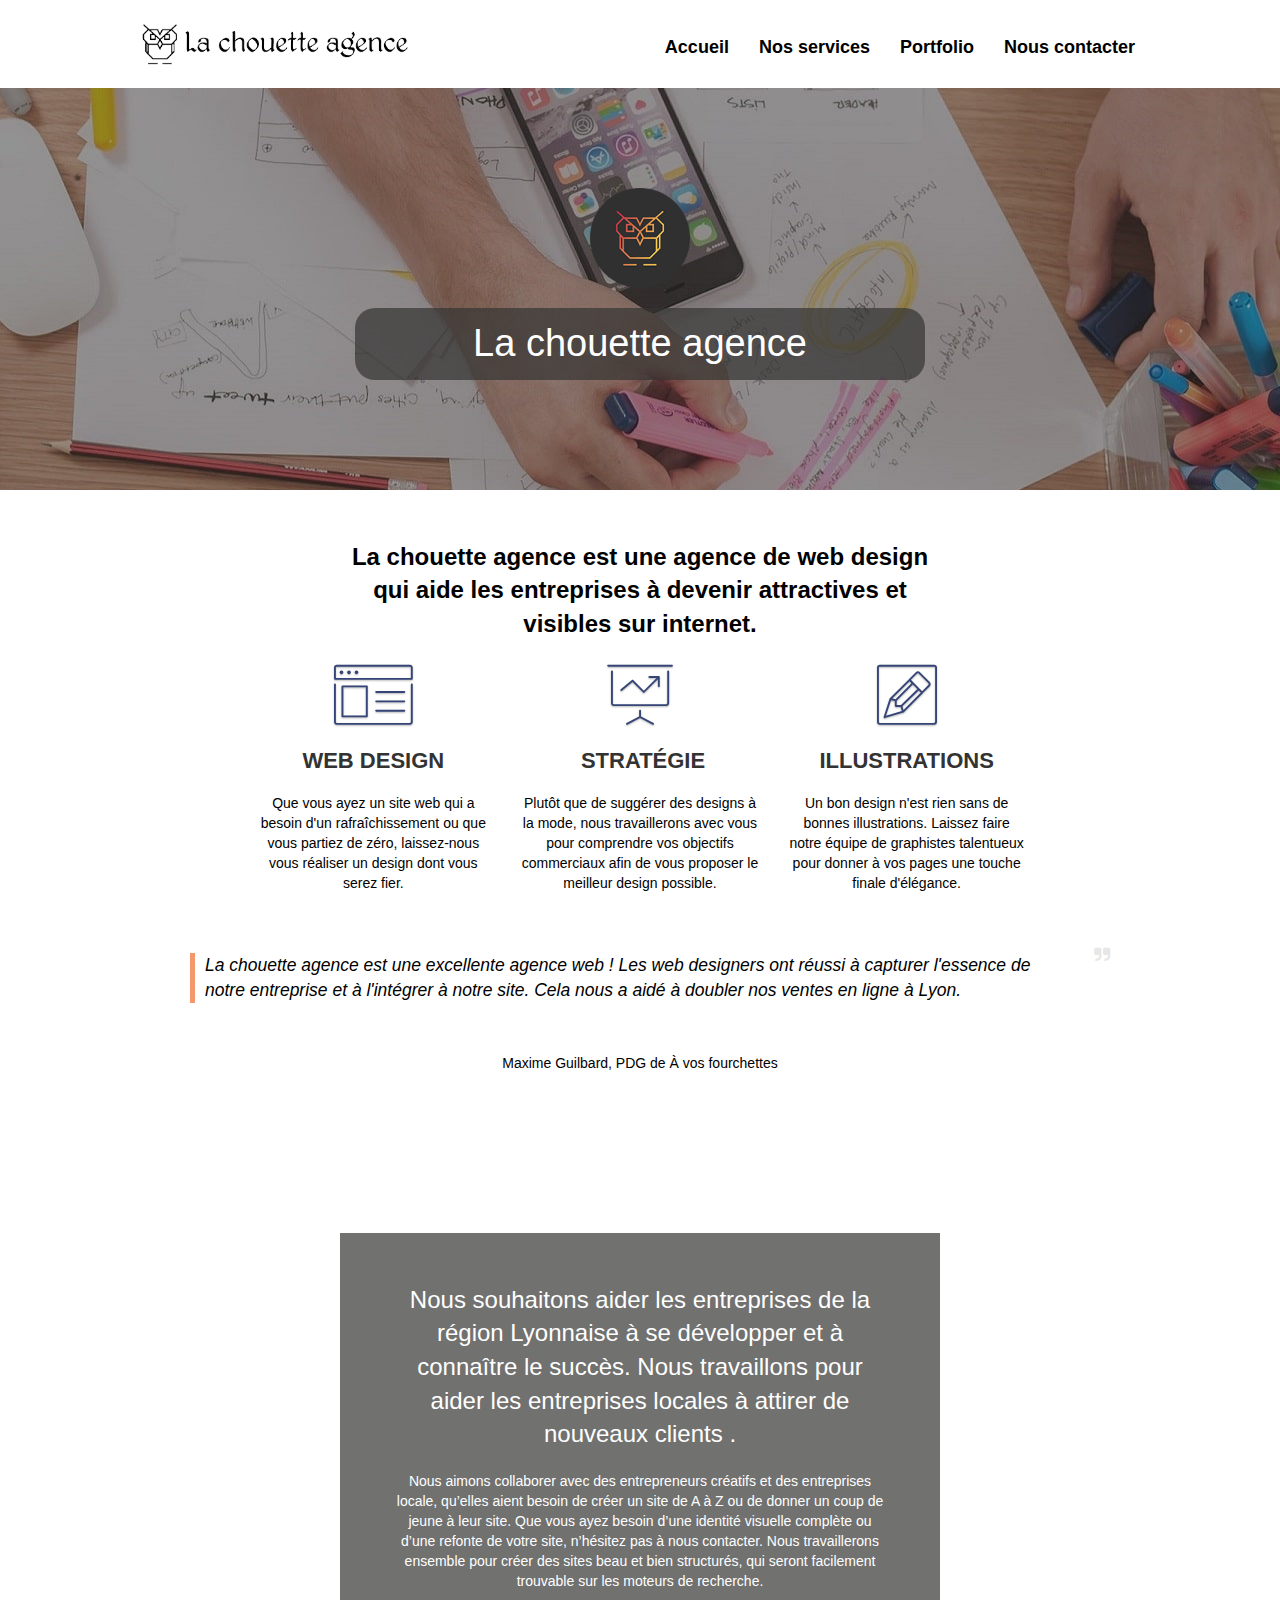
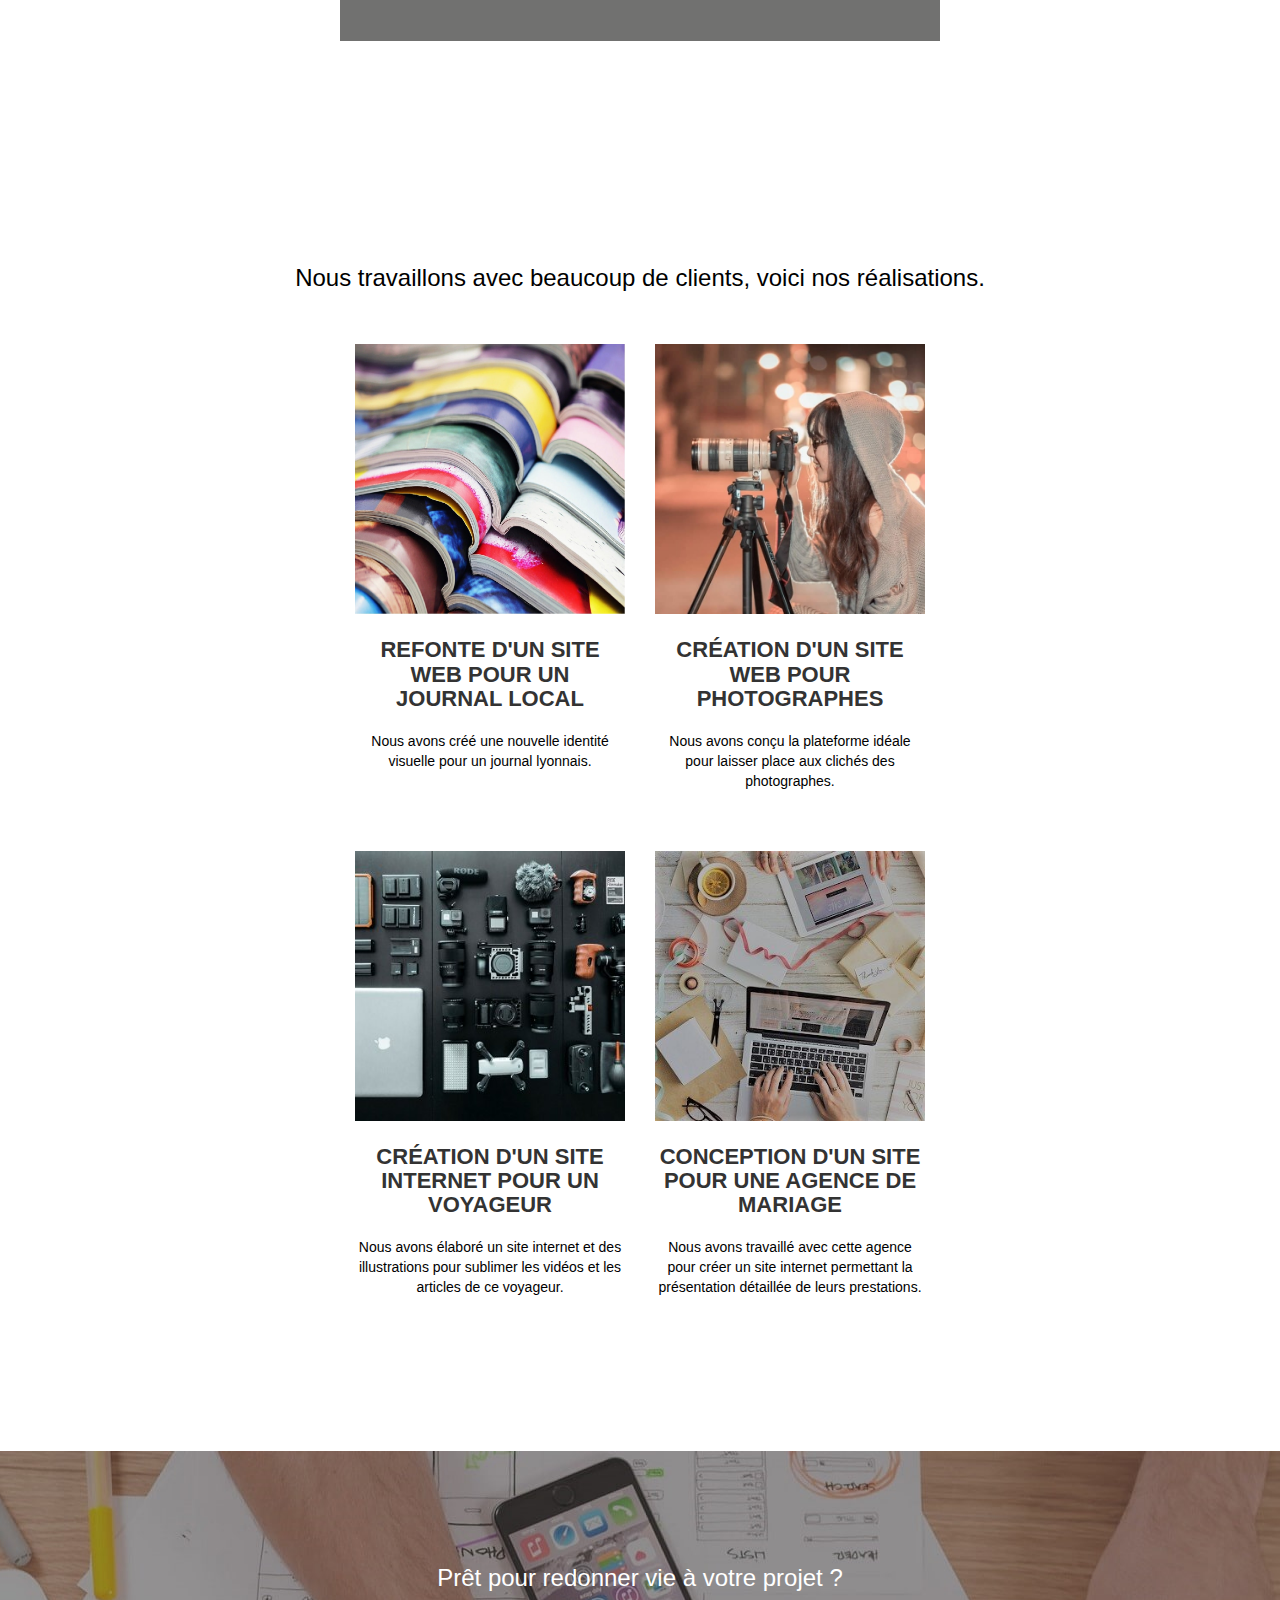
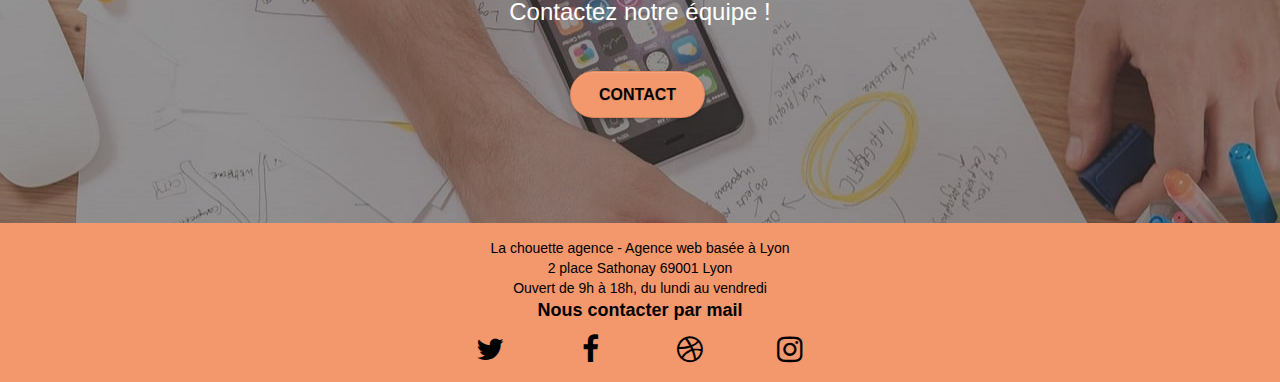
==== optimized_website/index.html @ 17cbe201 "Delete vw font-size, back to px, reduce baners size" ====
<!doctype html>
<html lang="fr-FR">
<head>
    <meta charset="utf-8">
    <meta name="keywords" content="site web, site internet, agence design paris, web design, webdesigner, site design, design site web, creative web">
    <meta name="description" content="">
    <meta name="viewport" content="width=device-width, initial-scale=1.0, viewport-fit=cover">
    <link rel="shortcut icon" type="image/png" href="favicon.jpg">
    <title>La Chouette Agence - Accueil</title>
	<link rel="stylesheet" type="text/css" href="./css/bootstrap.css">
	<link rel="stylesheet" type="text/css" href="style.css">
	<link rel="stylesheet" type="text/css" href="./css/font-awesome.css">
	<link rel="stylesheet" type="text/css" href="./css/et-line.css">
	<!-- Google Tag Manager -->
	<script>(function (w, d, s, l, i) {
		w[l] = w[l] || []; w[l].push({
		  'gtm.start':
			new Date().getTime(), event: 'gtm.js'
		}); var f = d.getElementsByTagName(s)[0],
		  j = d.createElement(s), dl = l != 'dataLayer' ? '&l=' + l : ''; j.async = true; j.src =
			'https://www.googletagmanager.com/gtm.js?id=' + i + dl; f.parentNode.insertBefore(j, f);
	  })(window, document, 'script', 'dataLayer', 'GTM-5MP5F6K');</script>
	<!-- End Google Tag Manager -->
	<script src="./js/jquery-2.1.0.js"></script>
	<script src="./js/bootstrap.js"></script>
	<script src="./js/blocs.js"></script>
	<script src="./js/jquery.touchSwipe.js" defer></script>
	<script src="./js/gmaps.js"></script>

<!-- Analytics -->
 
<!-- Analytics END -->
    
</head>
<body>
	<!-- Google Tag Manager (noscript) -->
	<noscript><iframe src="https://www.googletagmanager.com/ns.html?id=GTM-5MP5F6K" height="0" width="0"
		style="display:none;visibility:hidden"></iframe></noscript>
	<!-- End Google Tag Manager (noscript) -->
<!-- Principal conteneur -->
<main class="page-container">
    
<!-- bloc-0 -->
<header class="bloc bgc-white l-bloc " id="bloc-0">
	<div class="container bloc-sm">

		<nav class="navbar row">
			<div class="navbar-header">
				<a class="navbar-brand" href="index.html"><img src="./img/la-chouette-agence.png" alt="Logo de la chouette agence" height="50" /></a>
				<button id="nav-toggle" type="button" class="ui-navbar-toggle navbar-toggle" data-toggle="collapse" data-target=".navbar-1">
					<span class="sr-only">Toggle navigation</span><span class="icon-bar"></span><span class="icon-bar"></span><span class="icon-bar"></span>
				</button>
			</div>
			<div class="collapse navbar-collapse navbar-1 special-dropdown-nav">
				<ul class="site-navigation nav navbar-nav">
					<li class="nav-boutton">
						<a href="index.html" class="bold">Accueil</a>
					</li>
					<li class="nav-boutton">
						<a href="#bloc-2-services" class="bold">Nos services</a>
					</li>
					<li class="nav-boutton">
						<a href="#bloc-4-portfolio" class="bold">Portfolio</a>
					</li>
					<li class="nav-boutton">
						<a href="contactform.html" class="bold">Nous contacter</a>
					</li>
				</ul>
			</div>
		</nav>
	</div>
</header>
<!-- bloc-0 END -->

<!-- bloc-1-presentation -->
<section class="bloc bg-banniere d-bloc bg-t-edge bloc-bg-texture b-parallax" id="bloc-1-hero">
	<div class="container bloc-lg">
		<div class="row tight-width-whitespace">
			<div class="col-sm-12">
				<img src="./img/logo.png" class="center-block image-resize-mode" width="100" alt="Logo de La Chouette Agence : une chouette orange sur fond noir" />
				<h1 class="text-center hero-bloc-text tc-white maintitle">
					La chouette agence
				</h1>
			</div>
		</div>
	</div>
</section>
<!-- bloc-1-presentation END -->

<!-- bloc-2-services -->
<section class="bloc bgc-white l-bloc" id="bloc-2-services">
	<div class="container bloc-md">
		<h2 class="bloc-desc text-center">La chouette agence est une agence de web design qui aide les entreprises à devenir attractives et visibles sur internet.
		</h2>
		<div class="row voffset-lg med-width-whitespace">
			<div class="col-sm-4">
				<div class="text-center">
					<span class="et-icon-browser sm-shadow icon-dark-slate-blue icons icon-lg"></span>
				</div>
				<h3 class="mg-md text-center">
					Web design
				</h3>
				<p class="text-center ">
					Que vous ayez un site web qui a besoin d'un rafraîchissement ou que vous partiez de zéro, laissez-nous vous réaliser un design dont vous serez fier.
				</p>
			</div>
			<div class="col-sm-4">
				<div class="text-center">
					<span class="et-icon-presentation sm-shadow icon-dark-slate-blue icons icon-lg"></span>
				</div>
				<h3 class="mg-md text-center">
					&nbsp;Stratégie
				</h3>
				<p class="text-center ">
					Plutôt que de suggérer des designs à la mode, nous travaillerons avec vous pour comprendre vos objectifs commerciaux afin de vous proposer le meilleur design possible.<br>
				</p>
			</div>
			<div class="col-sm-4">
				<div class="text-center">
					<span class="et-icon-edit sm-shadow icon-dark-slate-blue icons icon-lg"></span>
				</div>
				<h3 class="mg-md text-center">
					Illustrations
				</h3>
				<p class="text-center ">
					Un bon design n'est rien sans de bonnes illustrations. Laissez faire notre équipe de graphistes talentueux pour donner à vos pages une touche finale d'élégance.
				</p>
			</div>
		</div>
		<blockquote>La chouette agence est une excellente agence web ! Les web designers ont réussi à capturer l'essence de notre entreprise et à l'intégrer à notre site. Cela nous a aidé à doubler nos ventes en ligne à Lyon.</blockquote>
		<p class="author text-center">Maxime Guilbard, PDG de À vos fourchettes</p>
	</div>
</section>
<!-- bloc-2-services END -->

<!-- bloc-3-what-i-do -->
<section class="bloc tc-white bg-t-edge bg-presentation d-bloc bloc-bg-texture b-parallax" id="bloc-3-what-i-do">
	<div class="container bloc-lg">
		<div class="row tight-width-whitespace black-background">
			<div class="col-sm-12">
				<h2 class="mg-md text-center tc-white">
					Nous souhaitons aider les entreprises de la région Lyonnaise à se développer et à connaître le succès. Nous travaillons pour aider les entreprises locales à attirer de nouveaux clients .<br>
				</h2>
				<p class="text-center white">
					Nous aimons collaborer avec des entrepreneurs créatifs et des entreprises locale, qu’elles aient besoin de créer un site de A à Z ou de donner un coup de jeune à leur site. Que vous ayez besoin d’une identité visuelle complète ou d’une refonte de votre site, n’hésitez pas à nous contacter. Nous travaillerons ensemble pour créer des sites beau et bien structurés, qui seront facilement trouvable sur les moteurs de recherche.
				</p>
			</div>
		</div>
	</div>
</section>
<!-- bloc-3-what-i-do END -->

<!-- bloc-4-portfolio -->
<section class="bloc bgc-white bg-lines-h2-bg bg-repeat l-bloc" id="bloc-4-portfolio">
	<div class="container bloc-lg">
		<h2 class="text-center">
			Nous travaillons avec beaucoup de clients, voici nos réalisations.
		</h2>
		<div class="row tight-width-whitespace portfolio-row">
			<div class="col-sm-6">
				<a href="#" data-lightbox="./img/books.jpg" data-gallery-id="gallery-1" data-caption="Refonte d'un site web pour un journal local" data-frame="snapshot-lb"><img src="./img/books.jpg" alt="paris web design logo agence web meilleure agence et refonte site web journal" class="img-responsive portfolio-thumb" /></a>
				<h3 class="mg-md text-center">
					Refonte d'un site web pour un journal local
				</h3>
				<p class="text-center">
					Nous avons créé une nouvelle identité visuelle pour un journal lyonnais.
				</p>
			</div>
			<div class="col-sm-6">
				<a href="#" data-lightbox="./img/photographer.jpg" data-gallery-id="gallery-1" data-caption="Création d'un site web pour photographes" data-frame="snapshot-lb"><img src="./img/photographer.jpg" class="img-responsive portfolio-thumb" alt="paris web design logo agence web meilleure agence, Création d'un site web pour photographes" /></a>
				<h3 class="mg-md text-center">
					Création d'un site web pour photographes
				</h3>
				<p class="text-center">
					Nous avons conçu la plateforme idéale pour laisser place aux clichés des photographes.
				</p>
			</div>
		</div>
		<div class="row tight-width-whitespace portfolio-row">
			<div class="col-sm-6">
				<a href="#" data-lightbox="./img/photos_items.jpg" data-gallery-id="gallery-1" data-caption="Création d'un site internet pour un voyageur" data-frame="snapshot-lb"><img src="./img/photos_items.jpg" class="img-responsive portfolio-thumb" alt="paris web design logo agence web meilleure agence, Création d'un site web pour voyageur"/></a>
				<h3 class="mg-md text-center">
					Création d'un site internet pour un voyageur
				</h3>
				<p class="text-center">
					Nous avons élaboré un site internet et des illustrations pour sublimer les vidéos et les articles de ce voyageur.
				</p>
			</div>
			<div class="col-sm-6">
				<a href="#" data-lightbox="./img/laptop_working.jpg" data-gallery-id="gallery-1" data-caption="Conception d'un site pour une agence de mariage" data-frame="snapshot-lb"><img src="./img/laptop_working.jpg" class="img-responsive portfolio-thumb" alt="paris web design logo agence web meilleure agence, Création d'un site web pour agence de mariage" /></a>
				<h3 class="mg-md text-center">
					Conception d'un site pour une agence de mariage
				</h3>
				<p class="text-center">
					Nous avons travaillé avec cette agence pour créer un site internet permettant la présentation détaillée de leurs prestations.
				</p>
			</div>
		</div>
	</div>
</section>
<!-- bloc-4-portfolio END -->

<!-- bloc-5-cta -->
<section class="bloc bg-banniere bg-t-edge d-bloc bloc-bg-texture" id="bloc-5-cta">
	<div class="container bloc-lg">
		<div class="row">
			<h2 class="mg-md text-center tc-white">
				Prêt pour redonner vie à votre projet ?<br>Contactez notre équipe !
			</h2>
			<div class="col-sm-12 text-center">
				<a href="contactform.html" class="btn btn-atomic-tangerine btn-clean btn-rd btn-lg cta-hero">Contact</a>
			</div>
		</div>
	</div>
</section>
<!-- bloc-5-cta END -->

<!-- ScrollToTop Button -->
<a class="bloc-button btn btn-d scrollToTop" onclick="scrollToTarget('1')"><span class="fa fa-chevron-up"></span></a>
<!-- ScrollToTop Button END-->

<!-- Footer - bloc-8 -->
<footer class="bloc bgc-atomic-tangerine d-bloc" id="bloc-8">
	<div class="container bloc-sm">
		<div class="row">
			<div class="col-sm-12">
				<p class="text-center">
					La chouette agence - Agence web basée à Lyon<br>
					2 place Sathonay 69001 Lyon<br>
					Ouvert de 9h à 18h, du lundi au vendredi<br>
					<a href="mailto:contact@lachouetteagence.com" class="bold">Nous contacter par mail</a>
				</p>
				<div class="row row-no-gutters social">
					<div class="col-sm-3">
						<div class="text-center">
							<a class="social" href="https://twitter.com/home?lang=fr" aria-label="Lien vers twitter"><span class="fa fa-twitter icon-md"></span></a>
						</div>
					</div>
					<div class="col-sm-3">
						<div class="text-center">
							<a class="social" href="https://wwww.facebook.com" aria-label="Lien vers facebook"><span class="fa fa-facebook icon-md"></span></a>
						</div>
					</div>
					<div class="col-sm-3">
						<div class="text-center">
							<a class="social" href="https://dribbble.com/" aria-label="Lien vers dribbble"><span class="fa fa-dribbble icon-md"></span></a>
						</div>
					</div>
					<div class="col-sm-3">
						<div class="text-center">
							<a class="social" href="https://www.instagram.com/?hl=fr" aria-label="Lien vers instagram"><span class="fa fa-instagram icon-md"></span></a>
						</div>
					</div>
				</div>
			</div>
		</div>
	</div>
</footer>
<!-- Footer - bloc-8 END -->

</main>
<!-- Principal conteneur END -->
    

</body>
</html>
---- optimized_website/style.css ----
body {
    margin: 0;
    padding: 0;
    background: #FFF;
    overflow-x: hidden;
    -webkit-font-smoothing: antialiased;
    -moz-osx-font-smoothing: grayscale;
    color: #000000FF;
}

.bold {
    font-weight: bold;
}

.maintitle {
    border-radius: 2rem;
    background-color: rgba(53, 52, 51, 0.7);
    padding: 1.5rem;
}

.center {
    display: flex;
    justify-content: center;
}

blockquote::after {
    content: "\f10e";
    font-family: "FontAwesome";
    font-style: initial;
    color: rgba(0, 0, 0, 0.1);
    position: absolute;
    top: -1rem;
    right: -2rem;
}

blockquote {
        padding: 0 2rem 0 1rem;
        margin: 5rem;
        font-style: italic;
        color: initial;
        text-align: left;
        border-left: 5px solid #F3976C;
        position: relative;
}

a,
button {
    transition: all .3s ease-in-out;
    outline: none!important;
    font-size :18px;
}

a:hover {
    text-decoration: none;
    cursor: pointer;
}

#page-loading-blocs-notifaction {
    position: fixed;
    top: 0;
    bottom: 0;
    width: 100%;
    z-index: 100000;
    background: #FFFFFF url("img/pageload-spinner.gif") no-repeat center center;
}

.bloc {
    width: 100%;
    clear: both;
    background: 50% 50% no-repeat;
    padding: 0 1rem;
    -webkit-background-size: cover;
    -moz-background-size: cover;
    -o-background-size: cover;
    background-size: cover;
    position: relative;
}

.bloc .container {
    padding-left: 0;
    padding-right: 0;
}

.bloc-lg {
    padding: 100px 50px;
}

.bloc-md {
    padding: 50px;
}

.bloc-sm {
    padding: 1.5rem .5rem;
}

.bloc-desc {
margin: auto;
width: 60%;
font-weight: bold;
}

.bg-center,
.bg-l-edge,
.bg-r-edge,
.bg-t-edge,
.bg-b-edge,
.bg-tl-edge,
.bg-bl-edge,
.bg-tr-edge,
.bg-br-edge,
.bg-repeat {
    -webkit-background-size: auto!important;
    -moz-background-size: auto!important;
    -o-background-size: auto!important;
    background-size: auto!important;
}

.bg-repeat {
    background: repeat;
}

.bg-t-edge {
    background: top no-repeat;
}

.bloc-bg-texture::before {
    content: "";
    background-size: 2px 2px;
    position: absolute;
    top: 0;
    bottom: 0;
    left: 0;
    right: 0;
}

.texture-paper::before {
    background: url("img/texture-paper.png");
    background-size: 280px 280px;
}

.b-parallax {
    background-attachment: fixed;
}

.d-bloc {
    color: rgba(255, 255, 255, .7);
}

.d-bloc button:hover {
    color: rgba(255, 255, 255, .9);
}

.d-bloc .icon-round,
.d-bloc .icon-square,
.d-bloc .icon-rounded,
.d-bloc .icon-semi-rounded-a,
.d-bloc .icon-semi-rounded-b {
    border-color: rgba(255, 255, 255, .9);
}

.d-bloc .divider-h span {
    border-color: rgba(255, 255, 255, .2);
}

.d-bloc .a-btn,
.d-bloc .navbar a,
.d-bloc .navbar-brand,
.d-bloc a .icon-sm,
.d-bloc a .icon-md,
.d-bloc a .icon-lg,
.d-bloc a .icon-xl,
.d-bloc h1 a,
.d-bloc h2 a,
.d-bloc h3 a,
.d-bloc h4 a,
.d-bloc h5 a,
.d-bloc h6 a,
.d-bloc p a {
    color: #000000FF;
}

.d-bloc .a-btn:hover,
.d-bloc .navbar a:hover,
.d-bloc .navbar-brand:hover,
.d-bloc a:hover .icon-sm,
.d-bloc a:hover .icon-md,
.d-bloc a:hover .icon-lg,
.d-bloc a:hover .icon-xl,
.d-bloc h1 a:hover,
.d-bloc h2 a:hover,
.d-bloc h3 a:hover,
.d-bloc h4 a:hover,
.d-bloc h5 a:hover,
.d-bloc h6 a:hover,
.d-bloc p a:hover {
    color: rgba(255, 255, 255, 1);
}

.d-bloc .navbar-toggle .icon-bar {
    background: rgba(255, 255, 255, 1);
}

.d-bloc .btn-wire,
.d-bloc .btn-wire:hover {
    color: rgba(255, 255, 255, 1);
    border-color: rgba(255, 255, 255, 1);
}

.d-bloc .panel {
    color: rgba(0, 0, 0, .5);
}

.d-bloc .panel button:hover {
    color: rgba(0, 0, 0, .7);
}

.d-bloc .panel icon {
    border-color: rgba(0, 0, 0, .7);
}

.d-bloc .panel .divider-h span {
    border-color: rgba(0, 0, 0, .1);
}

.d-bloc .panel .a-btn {
    color: rgba(0, 0, 0, .6);
}

.d-bloc .panel .a-btn:hover {
    color: rgba(0, 0, 0, 1);
}

.d-bloc .panel .btn-wire,
.d-bloc .panel .btn-wire:hover {
    color: rgba(0, 0, 0, .7);
    border-color: rgba(0, 0, 0, .3);
}

.d-bloc .panel,
.l-bloc {
    color: rgba(0, 0, 0, .5);
}

.d-bloc .panel button:hover,
.l-bloc button:hover {
    color: rgba(0, 0, 0, .7);
}

.l-bloc .icon-round,
.l-bloc .icon-square,
.l-bloc .icon-rounded,
.l-bloc .icon-semi-rounded-a,
.l-bloc .icon-semi-rounded-b {
    border-color: rgba(0, 0, 0, .7);
}

.d-bloc .panel .divider-h span,
.l-bloc .divider-h span {
    border-color: rgba(0, 0, 0, .1);
}

.d-bloc .panel .a-btn,
.l-bloc .a-btn,
.l-bloc .navbar a,
.l-bloc .navbar-brand,
.l-bloc a .icon-sm,
.l-bloc a .icon-md,
.l-bloc a .icon-lg,
.l-bloc a .icon-xl,
.l-bloc h1 a,
.l-bloc h2 a,
.l-bloc h3 a,
.l-bloc h4 a,
.l-bloc h5 a,
.l-bloc h6 a,
.l-bloc p a {
    color: #000000FF;
}

.d-bloc .panel .a-btn:hover,
.l-bloc .a-btn:hover,
.l-bloc .navbar a:hover,
.l-bloc .navbar-brand:hover,
.l-bloc a:hover .icon-sm,
.l-bloc a:hover .icon-md,
.l-bloc a:hover .icon-lg,
.l-bloc a:hover .icon-xl,
.l-bloc h1 a:hover,
.l-bloc h2 a:hover,
.l-bloc h3 a:hover,
.l-bloc h4 a:hover,
.l-bloc h5 a:hover,
.l-bloc h6 a:hover,
.l-bloc p a:hover {
    color: #000000FF;
}

.l-bloc .navbar-toggle .icon-bar {
    color:#000000FF;
}

.d-bloc .panel .btn-wire,
.d-bloc .panel .btn-wire:hover,
.l-bloc .btn-wire,
.l-bloc .btn-wire:hover {
    color: #000000FF;
    border-color: rgba(0, 0, 0, .3);
}

.voffset {
    margin-top: 30px;
}

.voffset-lg {
    margin-top: 80px;
}

.row-no-gutters {
    margin-right: 0;
    margin-left: 0;
}

.row.row-no-gutters > [class^="col-"],
.row.row-no-gutters > [class*=" col-"] {
    padding-right: 0;
    padding-left: 0;
}

.navbar {
    margin-bottom: 0;
    z-index: 1;
}

.navbar-brand {
    height: auto;
    padding: 3px 15px;
    font-size: 25px;
    font-weight: normal;
    font-weight: 600;
    line-height: 44px;
}

.navbar-brand img {
    max-height: 200px;
    margin: 0 5px 0 0;
    display: inline;
}

.navbar-brand img[src$=svg] {
    min-width: 100px;
}

.nav-center .navbar-brand img {
    margin: 0;
}

.navbar .nav {
    padding-top: 2px;
    margin-right: -16px;
    float: right;
    z-index: 1;
}

.nav > li {
    float: left;
    color: #000000FF;
    font-weight: bold;
    margin-top: 4px;
}

.navbar-nav .open .dropdown-menu > li > a {
    text-align: inherit;
}

.nav > li a:hover,
.nav > li a:focus {
    background: transparent;
    background-color: #F3976CFF;
}

.navbar-toggle {
    margin: 10px 10px 0 0;
    border: 0px;
}

.navbar-toggle:hover {
    background: transparent!important;
}

.navbar-toggle .icon-bar {
    background-color: rgba(0, 0, 0, .5);
    width: 26px;
}

.nav-invert .navbar .nav {
    float: left;
}

.nav-invert .navbar-header,
.nav-invert .navbar-brand {
    float: right;
    position: relative;
    z-index: 2;
}

@media (min-width: 768px) {
    .site-navigation {
        position: absolute;
        top: 50%;
        right: 20px;
        transform: translate(0, -50%);
        -webkit-transform: translateY(-50%);
    }
    .nav > li .dropdown-menu a,
    .nav > li .dropdown-menu a:hover {
        color: #484848;
    }
    .nav-invert .site-navigation {
        left: 0;
        right: 0;
    }
    .nav-center {
        text-align: center;
    }
    .nav-center .navbar-header {
        width: 100%;
    }
    .nav-center .navbar-header,
    .nav-center .navbar-brand,
    .nav-center .nav > li {
        float: none;
        display: inline-block;
    }
    .nav-center .site-navigation {
        position: relative;
        width: 100%;
        right: 0;
        margin-right: 0px;
        margin-top: 20px;
    }
    .nav-center.mini-nav .navbar-toggle {
        float: none;
        margin: 10px auto 0;
    }
}

.nav > li > .dropdown a {
    background: none!important;
    display: block;
    padding: 14px 15px;
}

nav .caret {
    margin: 0 5px;
}

.dropdown-menu .dropdown-menu {
    top: -8px;
    left: 100%;
}

.dropdown-menu .dropmenu-flow-right {
    top: 100%;
    left: 0;
    margin-left: -1px;
    border-top-left-radius: 0;
    border-top-right-radius: 0;
}

.dropdown-menu .dropdown span {
    border: 4px solid black;
    border-top-color: transparent;
    border-right-color: transparent;
    border-bottom-color: transparent;
    margin: 6px -5px 0 0!important;
    float: right;
}

.mg-md {
    margin-top: 10px;
    margin-bottom: 20px;
}

.mg-lg {
    margin-top: 10px;
    margin-bottom: 40px;
}

.btn {
    margin: 0 5px 5px 0;
}

.btn.pull-right {
    margin: 0 0 5px 5px;
}

.btn-d,
.btn-d:hover,
.btn-d:focus {
    color: #FFF;
    background: rgba(0, 0, 0, .3);
}

button {
    outline: none!important;
}

.btn-rd {
    border-radius: 40px;
}

.btn-clean {
    border: 1px solid rgba(0, 0, 0, .08);
    border-bottom-color: rgba(0, 0, 0, .1);
    text-shadow: 0 1px 0 rgba(0, 0, 1, .1);
    box-shadow: 0 1px 3px rgba(0, 0, 1, .25), inset 0 1px 0 0 rgba(255, 255, 255, .15);
}

.icon-md {
    font-size: 30px!important;
}

.icon-lg {
    font-size: 60px!important;
}

.sm-shadow {
    text-shadow: 0 1px 2px rgba(0, 0, 0, .3);
}

.panel-sq,
.panel-sq .panel-heading,
.panel-sq .panel-footer {
    border-radius: 0;
}

.panel-rd {
    border-radius: 30px;
}

.panel-rd .panel-heading {
    border-radius: 29px 29px 0 0;
}

.panel-rd .panel-footer {
    border-radius: 0 0 29px 29px;
}

.form-control {
    border-color: rgba(0, 0, 0, .1);
    box-shadow: none;
}

.form-group label{
    border-bottom: 2px solid #F3976C;
    font-size: 16px;
}
.scrollToTop {
    width: 40px;
    height: 40px;
    position: fixed;
    bottom: 20px;
    right: 20px;
    opacity: 0;
    z-index: 500;
    transition: all .3s ease-in-out;
}

.scrollToTop span {
    margin-top: 6px;
}

.showScrollTop {
    font-size: 14px;
    opacity: 1;
}

a[data-lightbox] {
    position: relative;
    display: block;
    text-align: center;
}

a[data-lightbox]:hover::before {
    content: "+";
    font-family: "HelveticaNeue-Light", "Helvetica Neue Light", "Helvetica Neue", Helvetica, Arial;
    font-size: 32px;
    width: 50px;
    height: 50px;
    margin-left: -25px;
    border-radius: 50%;
    background: rgba(0, 0, 0, .6);
    color: #FFF;
    font-weight: 100;
    z-index: 1;
    position: absolute;
    top: 50%;
    transform: translateY(-50%);
    -webkit-transform: translateY(-50%);
}

a[data-lightbox]:hover img {
    opacity: 0.6;
    -webkit-animation-fill-mode: none;
    animation-fill-mode: none;
}

#lightbox-modal {
    display: flex;
    align-items: center;
}

#lightbox-modal .modal-dialog {
    width: 90%;
    max-width: 900px;
    margin: 0 auto 0;
}

#lightbox-modal .modal-dialog img {
    max-height: 90vh;
    margin: 0 auto;
}

.lightbox-caption {
    padding: 20px;
    color: #FFF;
    background: rgba(0, 0, 0, .5);
    position: absolute;
    left: 15px;
    right: 15px;
    bottom: 5px;
}

.close-lightbox {
    color: #FFF;
    font-size: 30px;
    position: absolute;
    top: 20px;
    right: 20px;
    z-index: 20;
    background: rgba(0, 0, 0, .5);
    border: none;
    line-height: 30px;
    padding: 0 9px 5px;
    opacity: 0.3;
}

.close-lightbox:hover,
.next-lightbox:hover,
.prev-lightbox:hover {
    opacity: 1.0;
    color: #FFF;
}

.next-lightbox,
.prev-lightbox {
    font-size: 20px;
    color: rgba(255, 255, 255, .9);
    background: rgba(0, 0, 0, .5);
    transition: all .2s ease-in-out;
    position: absolute;
    top: 45%;
    z-index: 1;
    opacity: 0.4;
}

.next-lightbox {
    padding: 6px 8px 1px 13px;
    right: 25px;
}

.prev-lightbox {
    padding: 6px 13px 1px 10px;
    left: 25px;
}

.snapshot-lb .modal-body {
    padding-bottom: 45px;
}

.snapshot-lb .lightbox-caption {
    padding: 0;
    color: rgba(0, 0, 0, .5);
    background: none;
}

h1,
h2,
h3,
h4,
h5,
h6,
p,
label,
.btn,
a {
    font-family: "helvetica";
    font-weight: 400;
    color: #000000FF;
}

.container {
    max-width: 1000px;
}

.hero-bloc-text {
    font-size: 38px;
}

.hero-bloc-text-sub {
    font-size: 36px;
}

.statement-bloc-text {
    line-height: 26px;
    font-style: italic;
    font-size: 20px;
    text-align: center;
    font-weight: lighter;
    max-width: 520px;
    margin: auto auto auto auto;
}

p {
    font-size: 14px;
}

.tight-width-whitespace {
    max-width: 600px;
    margin: auto auto auto auto;
}

.h1 {
    font-size: 26px;
    font-family: "Open Sans";
}

.cta-hero {
    margin-top: 22px;
    color: #FFFFFF!important;
    text-transform: uppercase;
    padding: 12px 28px 12px 28px;
    font-size: 16px;
    font-weight: 700;
}

.social {
    max-width: 400px;
    margin: auto auto auto auto;
}

h2 {
    font-size: 24px;
    line-height: 1.4em;
}

h3 {
    font-size: 22px;
    text-transform: uppercase;
    font-weight: 700;
    color: #333333!important;
}

.med-width-whitespace {
    max-width: 800px;
    margin: auto auto auto auto;
    box-shadow: 0px 0px 0px #000000;
}

h4 {
    color: #333333!important;
}

.icons {
    margin-bottom: 14px;
    margin-top: 24px;
}

.white {
    color: #FFFFFF!important;
}

.portfolio-thumb {
    margin-bottom: 24px;
}

.portfolio-row {
    margin-bottom: 44px;
    margin-top: 50px;
}

.avatar {
    box-shadow: 0px 4px 9px rgba(0, 0, 0, 0.3);
}

.black-background {
    background-color: rgba(53, 52, 51, 0.7);
    padding: 40px 40px 40px 40px;
}

.bold-link {
    font-weight: 900;
    text-decoration: underline!important;
}

.bgc-white {
    background-color: #FFFFFF;
}

.bgc-dark-slate-blue {
    background-color: #364577;
}

.bgc-atomic-tangerine {
    background-color: #F3976C;
}

.tc-white {
    color: #FFFFFF!important;
}

.btn-atomic-tangerine {
    background: #F3976C;
    color: #000000FF!important;
}

.btn-atomic-tangerine:hover {
    background: #c27956!important;
    color: #FFFFFF!important;
}

.ltc-white {
    color: #FFFFFF!important;
}

.ltc-white:hover {
    color: #cccccc!important;
}

.ltc-atomic-tangerine {
    color: #F3976C!important;
}

.ltc-atomic-tangerine:hover {
    color: #c27956!important;
}

.icon-dark-slate-blue {
    color: #364577!important;
    border-color: #364577!important;
}

/*.bg-dots-bg {
    background-image: url("img/dots-bg.png");
}*/

/*.bg-lines-h2-bg {
    background-image: url("img/lines-h2-bg.png");
} Suppression background pour accessibilité améliorée*/

.bg-banniere {
    background-image: url("img/la-chouette-agence-banniere2.jpg");
}

.bg-presentation {
    background-image: url("img/image-de-presentation2.jpg");
}

@media (max-width: 1024px) {
    .bloc {
        padding-left: 20px;
        padding-right: 20px;
    }
    .bloc.full-width-bloc,
    .bloc-tile-2.full-width-bloc .container,
    .bloc-tile-3.full-width-bloc .container,
    .bloc-tile-4.full-width-bloc .container {
        padding-left: 0;
        padding-right: 0;
    }
}

@media (max-width: 992px) and (min-width: 768px) {
    .navbar .nav {
        max-width: 80%
    }
    .nav-center.navbar .nav {
        max-width: 100%
    }
}

@media only screen and (min-device-width: 768px) and (max-device-width: 1024px) and (orientation: landscape) {
    .b-parallax {
        background-attachment: scroll;
    }
}

@media only screen and (min-device-width: 1024px) and (max-device-width: 1366px) and (-webkit-min-device-pixel-ratio: 1.5) {
    .b-parallax {
        background-attachment: scroll;
    }
}

@media (max-width: 991px) {
    .container {
        width: 100%;
    }
    .b-parallax {
        background-attachment: scroll;
    }
    .page-container,
    #hero-bloc {
        overflow-x: hidden;
        position: relative;
    }
    .bloc {
        padding-left: constant(safe-area-inset-left);
        padding-right: constant(safe-area-inset-right);
    }
    .bloc-group,
    .bloc-group .bloc {
        display: block;
        width: 100%;
    }
    .bloc-fill-screen .fill-bloc-top-edge,
    .bloc-fill-screen .fill-bloc-bottom-edge {
        padding: 0 20px;
        padding-left: constant(safe-area-inset-left);
        padding-right: constant(safe-area-inset-right);
    }
}

@media (max-width: 767px) {
    .page-container {
        overflow-x: hidden;
        position: relative;
    }
    h1,
    h2,
    h3,
    h4,
    h5,
    h6,
    p,
    #disqus_thread {
        padding-left: 10px!important;
        padding-right: 10px!important;
    }
    .b-parallax {
        background-attachment: scroll;
    }
    .navbar .nav {
        padding-top: 0;
        border-top: 1px solid rgba(0, 0, 0, .2);
        float: none!important;
    }
    .navbar.row {
        margin-left: 0;
        margin-right: 0;
    }
    .site-navigation {
        position: inherit;
        transform: none;
        -webkit-transform: none;
        -ms-transform: none;
    }
    .nav > li {
        margin-top: 0;
        border-bottom: 1px solid rgba(0, 0, 0, .1);
        background: rgba(0, 0, 0, .05);
        text-align: left;
        padding-left: 15px;
        width: 100%;
    }
    .nav > li:hover {
        background: rgba(0, 0, 0, .08);
    }
    .dropdown .dropdown a .caret {
        float: none;
        margin: 5px 0 0 10px!important;
        border: 4px solid black;
        border-bottom-color: transparent;
        border-right-color: transparent;
        border-left-color: transparent;
    }
    #hero-bloc .navbar .nav {
        background: rgba(0, 0, 0, .8);
    }
    #hero-bloc .navbar .nav a {
        color: rgba(255, 255, 255, .6);
    }
    .hero {
        padding: 50px 0;
    }
    .hero-nav {
        left: -1px;
        right: -1px;
    }
    .navbar-collapse {
        padding: 0;
        overflow-x: hidden;
        -webkit-box-shadow: none;
        box-shadow: none;
    }
    .navbar-brand img {
        max-height: 40px;
        width: auto;
    }
    .nav-invert .navbar-header {
        float: none;
        width: 100%;
    }
    .nav-invert .navbar-toggle {
        float: left;
        margin-left: 10px;
    }
    .bloc {
        padding-left: 0;
        padding-right: 0;
    }
    .bloc-xxl,
    .bloc-xl,
    .bloc-lg {
        padding: 40px 0;
    }
    .bloc-sm,
    .bloc-md {
        padding-left: 0;
        padding-right: 0;
    }
    .bloc-tile-2 .container,
    .bloc-tile-3 .container,
    .bloc-tile-4 .container,
    .bloc-fill-screen .fill-bloc-top-edge,
    .bloc-fill-screen .fill-bloc-bottom-edge {
        padding-left: 0;
        padding-right: 0;
    }
    .a-block {
        padding: 0 10px;
    }
    .btn-dwn {
        display: none;
    }
    .voffset {
        margin-top: 5px;
    }
    .voffset-md {
        margin-top: 20px;
    }
    .voffset-lg {
        margin-top: 30px;
    }
    form {
        padding: 5px;
    }
    .close-lightbox {
        display: inline-block;
    }
    .blocsapp-device-iphone5 {
        background-size: 216px 425px;
        padding-top: 60px;
        width: 216px;
        height: 425px;
    }
    .blocsapp-device-iphone5 img {
        width: 180px;
        height: 320px;
    }
}
---- optimized_website/css/et-line.css ----
@font-face {
    font-family: et-line;
    src: url(../fonts/et-line.eot);
    src: url(../fonts/et-line.eot?#iefix) format('embedded-opentype'), url(../fonts/et-line.woff) format('woff'), url(../fonts/et-line.ttf) format('truetype'), url(../fonts/et-line.svg#et-line) format('svg');
    font-weight: 400;
    font-style: normal
}

.et-icon-adjustments,
.et-icon-alarmclock,
.et-icon-anchor,
.et-icon-aperture,
.et-icon-attachment,
.et-icon-bargraph,
.et-icon-basket,
.et-icon-beaker,
.et-icon-bike,
.et-icon-book-open,
.et-icon-briefcase,
.et-icon-browser,
.et-icon-calendar,
.et-icon-camera,
.et-icon-caution,
.et-icon-chat,
.et-icon-circle-compass,
.et-icon-clipboard,
.et-icon-clock,
.et-icon-cloud,
.et-icon-compass,
.et-icon-desktop,
.et-icon-dial,
.et-icon-document,
.et-icon-documents,
.et-icon-download,
.et-icon-dribbble,
.et-icon-edit,
.et-icon-envelope,
.et-icon-expand,
.et-icon-facebook,
.et-icon-flag,
.et-icon-focus,
.et-icon-gears,
.et-icon-genius,
.et-icon-gift,
.et-icon-global,
.et-icon-globe,
.et-icon-googleplus,
.et-icon-grid,
.et-icon-happy,
.et-icon-hazardous,
.et-icon-heart,
.et-icon-hotairballoon,
.et-icon-hourglass,
.et-icon-key,
.et-icon-laptop,
.et-icon-layers,
.et-icon-lifesaver,
.et-icon-lightbulb,
.et-icon-linegraph,
.et-icon-linkedin,
.et-icon-lock,
.et-icon-magnifying-glass,
.et-icon-map,
.et-icon-map-pin,
.et-icon-megaphone,
.et-icon-mic,
.et-icon-mobile,
.et-icon-newspaper,
.et-icon-notebook,
.et-icon-paintbrush,
.et-icon-paperclip,
.et-icon-pencil,
.et-icon-phone,
.et-icon-picture,
.et-icon-pictures,
.et-icon-piechart,
.et-icon-presentation,
.et-icon-pricetags,
.et-icon-printer,
.et-icon-profile-female,
.et-icon-profile-male,
.et-icon-puzzle,
.et-icon-quote,
.et-icon-recycle,
.et-icon-refresh,
.et-icon-ribbon,
.et-icon-rss,
.et-icon-sad,
.et-icon-scissors,
.et-icon-scope,
.et-icon-search,
.et-icon-shield,
.et-icon-speedometer,
.et-icon-strategy,
.et-icon-streetsign,
.et-icon-tablet,
.et-icon-target,
.et-icon-telescope,
.et-icon-toolbox,
.et-icon-tools,
.et-icon-tools-2,
.et-icon-trophy,
.et-icon-tumblr,
.et-icon-twitter,
.et-icon-upload,
.et-icon-video,
.et-icon-wallet,
.et-icon-wine {
    font-family: et-line;
    speak: none;
    font-style: normal;
    font-weight: 400;
    font-variant: normal;
    text-transform: none;
    line-height: 1;
    -webkit-font-smoothing: antialiased;
    -moz-osx-font-smoothing: grayscale;
    display: inline-block
}

.et-icon-mobile:before {
    content: "\e000"
}

.et-icon-laptop:before {
    content: "\e001"
}

.et-icon-desktop:before {
    content: "\e002"
}

.et-icon-tablet:before {
    content: "\e003"
}

.et-icon-phone:before {
    content: "\e004"
}

.et-icon-document:before {
    content: "\e005"
}

.et-icon-documents:before {
    content: "\e006"
}

.et-icon-search:before {
    content: "\e007"
}

.et-icon-clipboard:before {
    content: "\e008"
}

.et-icon-newspaper:before {
    content: "\e009"
}

.et-icon-notebook:before {
    content: "\e00a"
}

.et-icon-book-open:before {
    content: "\e00b"
}

.et-icon-browser:before {
    content: "\e00c"
}

.et-icon-calendar:before {
    content: "\e00d"
}

.et-icon-presentation:before {
    content: "\e00e"
}

.et-icon-picture:before {
    content: "\e00f"
}

.et-icon-pictures:before {
    content: "\e010"
}

.et-icon-video:before {
    content: "\e011"
}

.et-icon-camera:before {
    content: "\e012"
}

.et-icon-printer:before {
    content: "\e013"
}

.et-icon-toolbox:before {
    content: "\e014"
}

.et-icon-briefcase:before {
    content: "\e015"
}

.et-icon-wallet:before {
    content: "\e016"
}

.et-icon-gift:before {
    content: "\e017"
}

.et-icon-bargraph:before {
    content: "\e018"
}

.et-icon-grid:before {
    content: "\e019"
}

.et-icon-expand:before {
    content: "\e01a"
}

.et-icon-focus:before {
    content: "\e01b"
}

.et-icon-edit:before {
    content: "\e01c"
}

.et-icon-adjustments:before {
    content: "\e01d"
}

.et-icon-ribbon:before {
    content: "\e01e"
}

.et-icon-hourglass:before {
    content: "\e01f"
}

.et-icon-lock:before {
    content: "\e020"
}

.et-icon-megaphone:before {
    content: "\e021"
}

.et-icon-shield:before {
    content: "\e022"
}

.et-icon-trophy:before {
    content: "\e023"
}

.et-icon-flag:before {
    content: "\e024"
}

.et-icon-map:before {
    content: "\e025"
}

.et-icon-puzzle:before {
    content: "\e026"
}

.et-icon-basket:before {
    content: "\e027"
}

.et-icon-envelope:before {
    content: "\e028"
}

.et-icon-streetsign:before {
    content: "\e029"
}

.et-icon-telescope:before {
    content: "\e02a"
}

.et-icon-gears:before {
    content: "\e02b"
}

.et-icon-key:before {
    content: "\e02c"
}

.et-icon-paperclip:before {
    content: "\e02d"
}

.et-icon-attachment:before {
    content: "\e02e"
}

.et-icon-pricetags:before {
    content: "\e02f"
}

.et-icon-lightbulb:before {
    content: "\e030"
}

.et-icon-layers:before {
    content: "\e031"
}

.et-icon-pencil:before {
    content: "\e032"
}

.et-icon-tools:before {
    content: "\e033"
}

.et-icon-tools-2:before {
    content: "\e034"
}

.et-icon-scissors:before {
    content: "\e035"
}

.et-icon-paintbrush:before {
    content: "\e036"
}

.et-icon-magnifying-glass:before {
    content: "\e037"
}

.et-icon-circle-compass:before {
    content: "\e038"
}

.et-icon-linegraph:before {
    content: "\e039"
}

.et-icon-mic:before {
    content: "\e03a"
}

.et-icon-strategy:before {
    content: "\e03b"
}

.et-icon-beaker:before {
    content: "\e03c"
}

.et-icon-caution:before {
    content: "\e03d"
}

.et-icon-recycle:before {
    content: "\e03e"
}

.et-icon-anchor:before {
    content: "\e03f"
}

.et-icon-profile-male:before {
    content: "\e040"
}

.et-icon-profile-female:before {
    content: "\e041"
}

.et-icon-bike:before {
    content: "\e042"
}

.et-icon-wine:before {
    content: "\e043"
}

.et-icon-hotairballoon:before {
    content: "\e044"
}

.et-icon-globe:before {
    content: "\e045"
}

.et-icon-genius:before {
    content: "\e046"
}

.et-icon-map-pin:before {
    content: "\e047"
}

.et-icon-dial:before {
    content: "\e048"
}

.et-icon-chat:before {
    content: "\e049"
}

.et-icon-heart:before {
    content: "\e04a"
}

.et-icon-cloud:before {
    content: "\e04b"
}

.et-icon-upload:before {
    content: "\e04c"
}

.et-icon-download:before {
    content: "\e04d"
}

.et-icon-target:before {
    content: "\e04e"
}

.et-icon-hazardous:before {
    content: "\e04f"
}

.et-icon-piechart:before {
    content: "\e050"
}

.et-icon-speedometer:before {
    content: "\e051"
}

.et-icon-global:before {
    content: "\e052"
}

.et-icon-compass:before {
    content: "\e053"
}

.et-icon-lifesaver:before {
    content: "\e054"
}

.et-icon-clock:before {
    content: "\e055"
}

.et-icon-aperture:before {
    content: "\e056"
}

.et-icon-quote:before {
    content: "\e057"
}

.et-icon-scope:before {
    content: "\e058"
}

.et-icon-alarmclock:before {
    content: "\e059"
}

.et-icon-refresh:before {
    content: "\e05a"
}

.et-icon-happy:before {
    content: "\e05b"
}

.et-icon-sad:before {
    content: "\e05c"
}

.et-icon-facebook:before {
    content: "\e05d"
}

.et-icon-twitter:before {
    content: "\e05e"
}

.et-icon-googleplus:before {
    content: "\e05f"
}

.et-icon-rss:before {
    content: "\e060"
}

.et-icon-tumblr:before {
    content: "\e061"
}

.et-icon-linkedin:before {
    content: "\e062"
}

.et-icon-dribbble:before {
    content: "\e063"
}
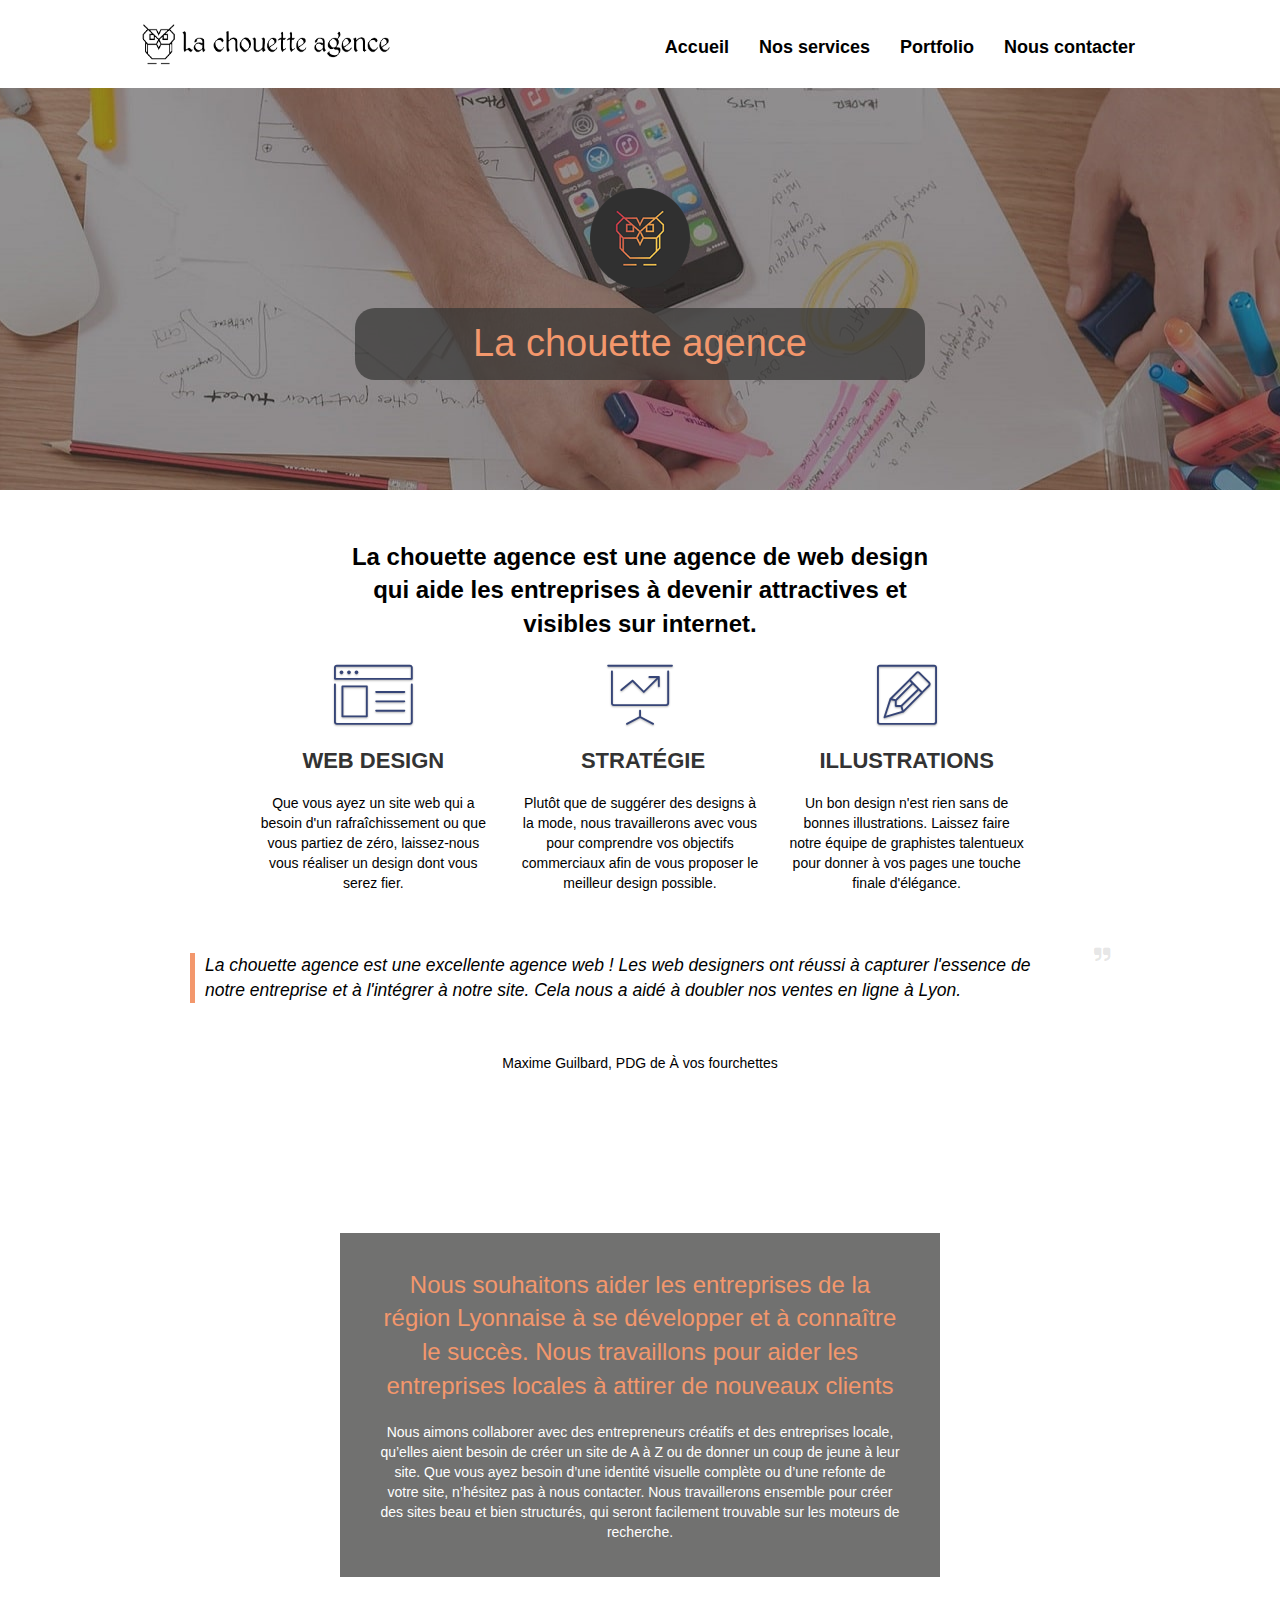
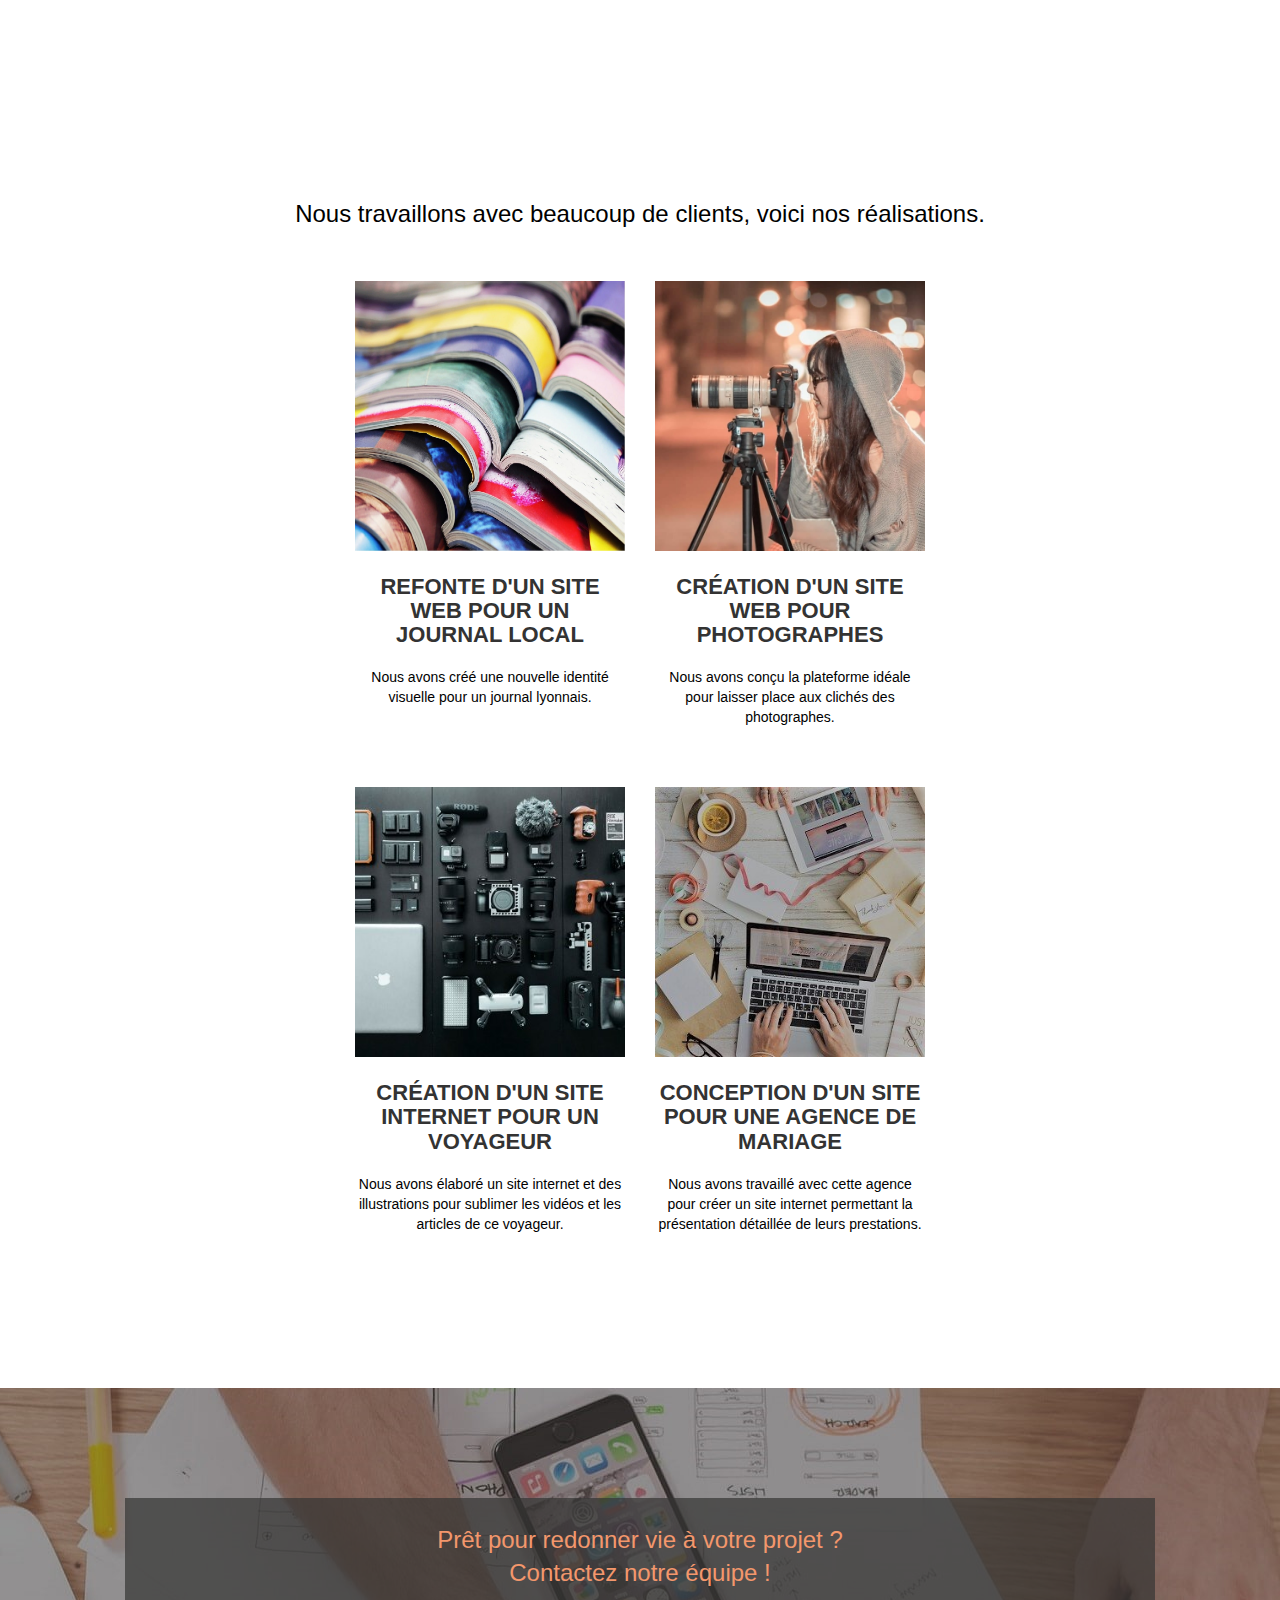
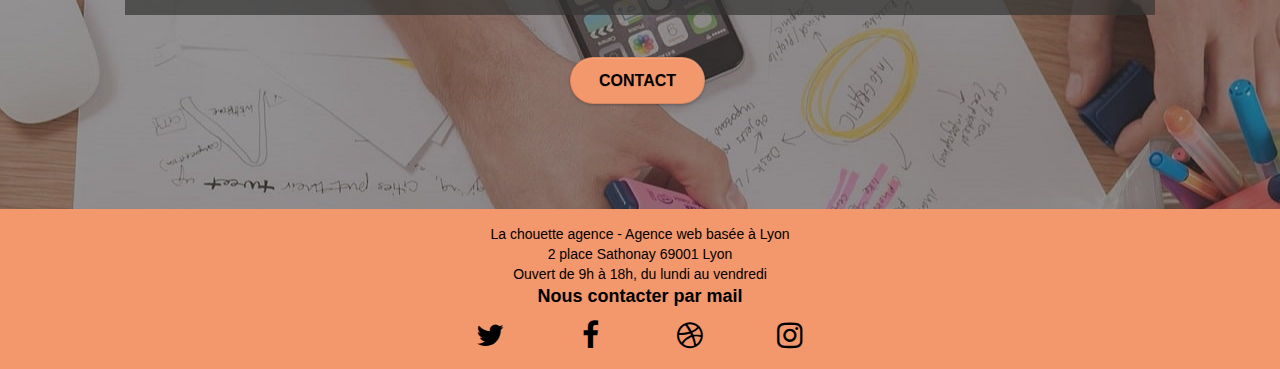
==== commit f4977749: "Add orange text and title, define img sizes" ====
--- a/optimized_website/index.html
+++ b/optimized_website/index.html
@@ -46,7 +46,7 @@
 
 		<nav class="navbar row">
 			<div class="navbar-header">
-				<a class="navbar-brand" href="index.html"><img src="./img/la-chouette-agence.png" alt="Logo de la chouette agence" height="50" /></a>
+				<a class="navbar-brand" href="index.html"><img src="./img/la-chouette-agence.png" alt="Logo de la chouette agence" height="50" width="250" /></a>
 				<button id="nav-toggle" type="button" class="ui-navbar-toggle navbar-toggle" data-toggle="collapse" data-target=".navbar-1">
 					<span class="sr-only">Toggle navigation</span><span class="icon-bar"></span><span class="icon-bar"></span><span class="icon-bar"></span>
 				</button>
@@ -77,7 +77,7 @@
 	<div class="container bloc-lg">
 		<div class="row tight-width-whitespace">
 			<div class="col-sm-12">
-				<img src="./img/logo.png" class="center-block image-resize-mode" width="100" alt="Logo de La Chouette Agence : une chouette orange sur fond noir" />
+				<img src="./img/logo.png" class="center-block image-resize-mode" width="100" height="100" alt="Logo de La Chouette Agence : une chouette orange sur fond noir" />
 				<h1 class="text-center hero-bloc-text tc-white maintitle">
 					La chouette agence
 				</h1>
@@ -139,7 +139,7 @@
 		<div class="row tight-width-whitespace black-background">
 			<div class="col-sm-12">
 				<h2 class="mg-md text-center tc-white">
-					Nous souhaitons aider les entreprises de la région Lyonnaise à se développer et à connaître le succès. Nous travaillons pour aider les entreprises locales à attirer de nouveaux clients .<br>
+					Nous souhaitons aider les entreprises de la région Lyonnaise à se développer et à connaître le succès. Nous travaillons pour aider les entreprises locales à attirer de nouveaux clients<br>
 				</h2>
 				<p class="text-center white">
 					Nous aimons collaborer avec des entrepreneurs créatifs et des entreprises locale, qu’elles aient besoin de créer un site de A à Z ou de donner un coup de jeune à leur site. Que vous ayez besoin d’une identité visuelle complète ou d’une refonte de votre site, n’hésitez pas à nous contacter. Nous travaillerons ensemble pour créer des sites beau et bien structurés, qui seront facilement trouvable sur les moteurs de recherche.
@@ -204,7 +204,7 @@
 <section class="bloc bg-banniere bg-t-edge d-bloc bloc-bg-texture" id="bloc-5-cta">
 	<div class="container bloc-lg">
 		<div class="row">
-			<h2 class="mg-md text-center tc-white">
+			<h2 class="mg-md text-center tc-white black-background">
 				Prêt pour redonner vie à votre projet ?<br>Contactez notre équipe !
 			</h2>
 			<div class="col-sm-12 text-center">
--- a/optimized_website/style.css
+++ b/optimized_website/style.css
@@ -780,6 +780,10 @@
     color: #FFFFFF!important;
 }
 
+.img-responsive {
+    width: 100%;
+    height: 100%;
+}
 .portfolio-thumb {
     margin-bottom: 24px;
 }
@@ -795,7 +799,7 @@
 
 .black-background {
     background-color: rgba(53, 52, 51, 0.7);
-    padding: 40px 40px 40px 40px;
+    padding: 2.5rem 2.5rem 2.5rem 2.5rem;
 }
 
 .bold-link {
@@ -816,7 +820,8 @@
 }
 
 .tc-white {
-    color: #FFFFFF!important;
+    /*color: #FFFFFF!important;*/
+    color: #F3976C;
 }
 
 .btn-atomic-tangerine {
@@ -931,6 +936,14 @@
 }
 
 @media (max-width: 767px) {
+    .black-background {
+        padding: 1rem 1rem 1rem 1rem;
+    }
+
+    .bloc-desc {
+        margin: auto;
+        width: 100%;
+    }
     .page-container {
         overflow-x: hidden;
         position: relative;
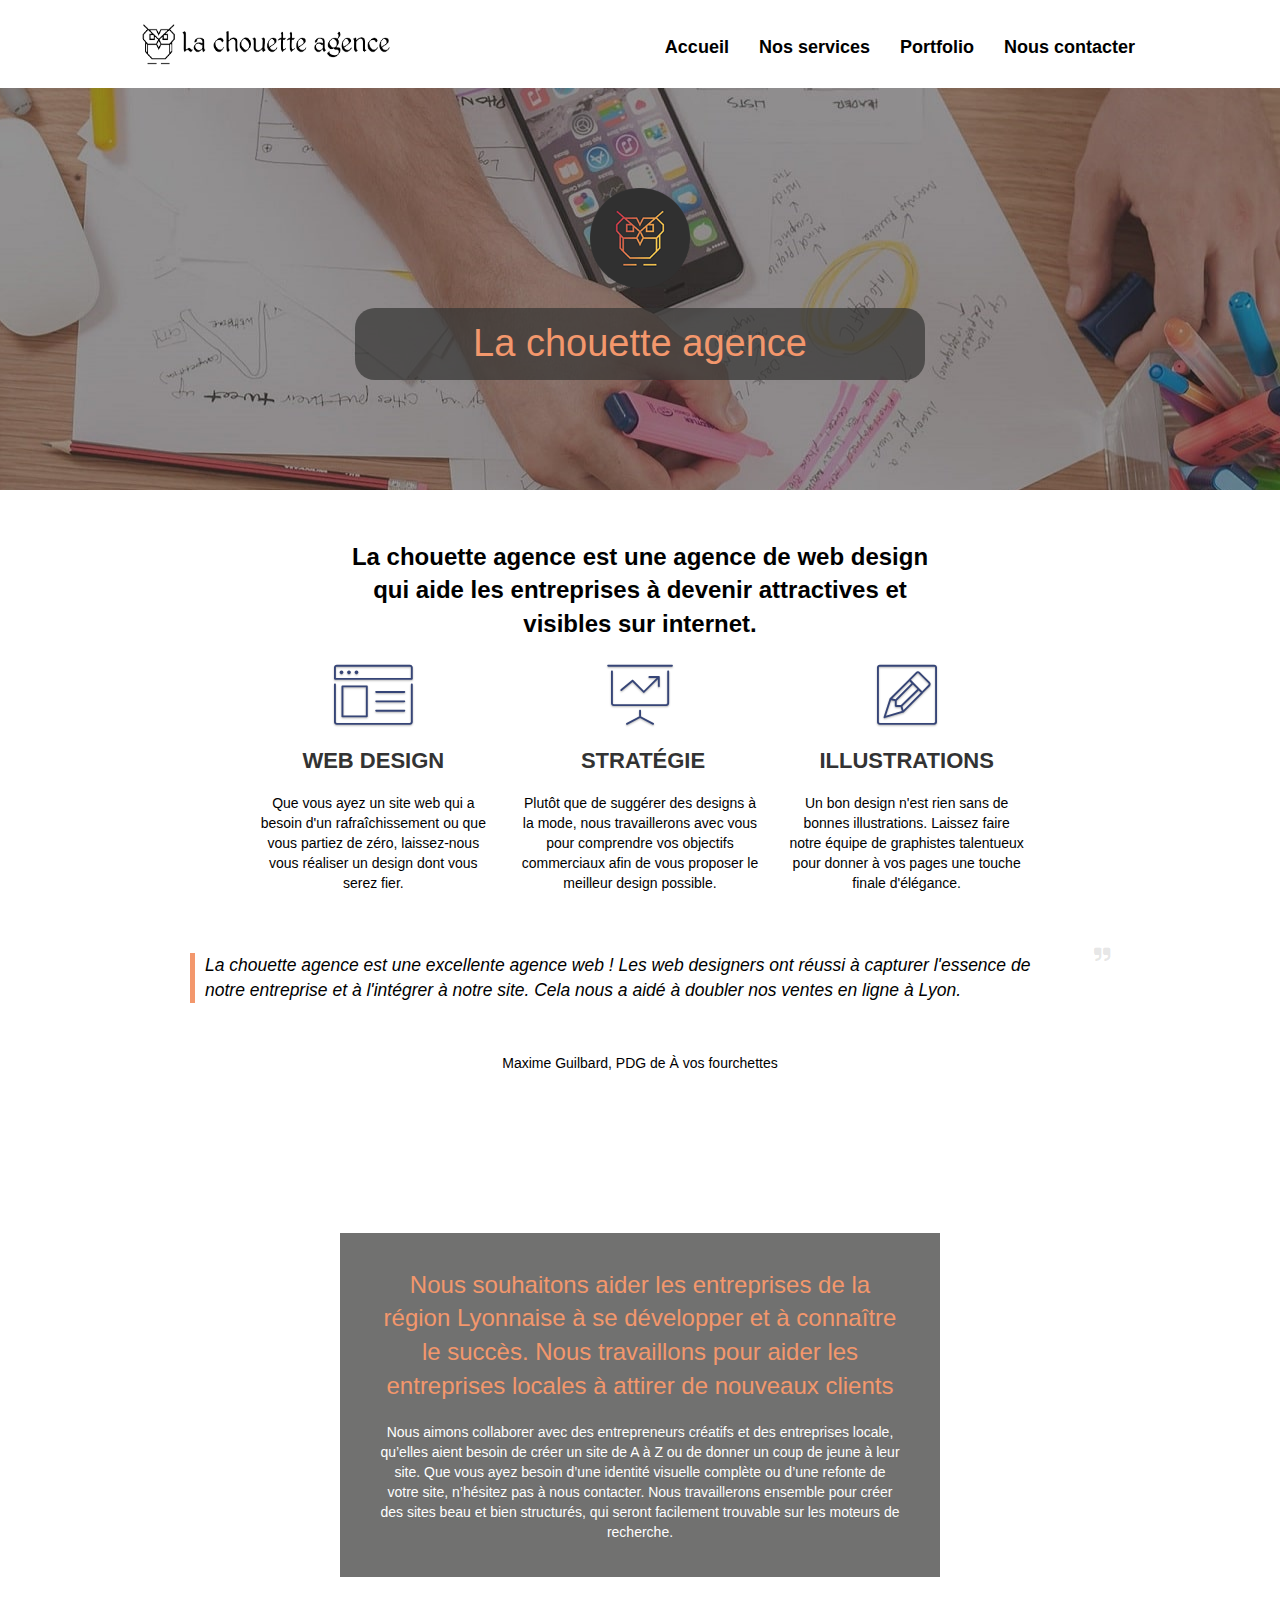
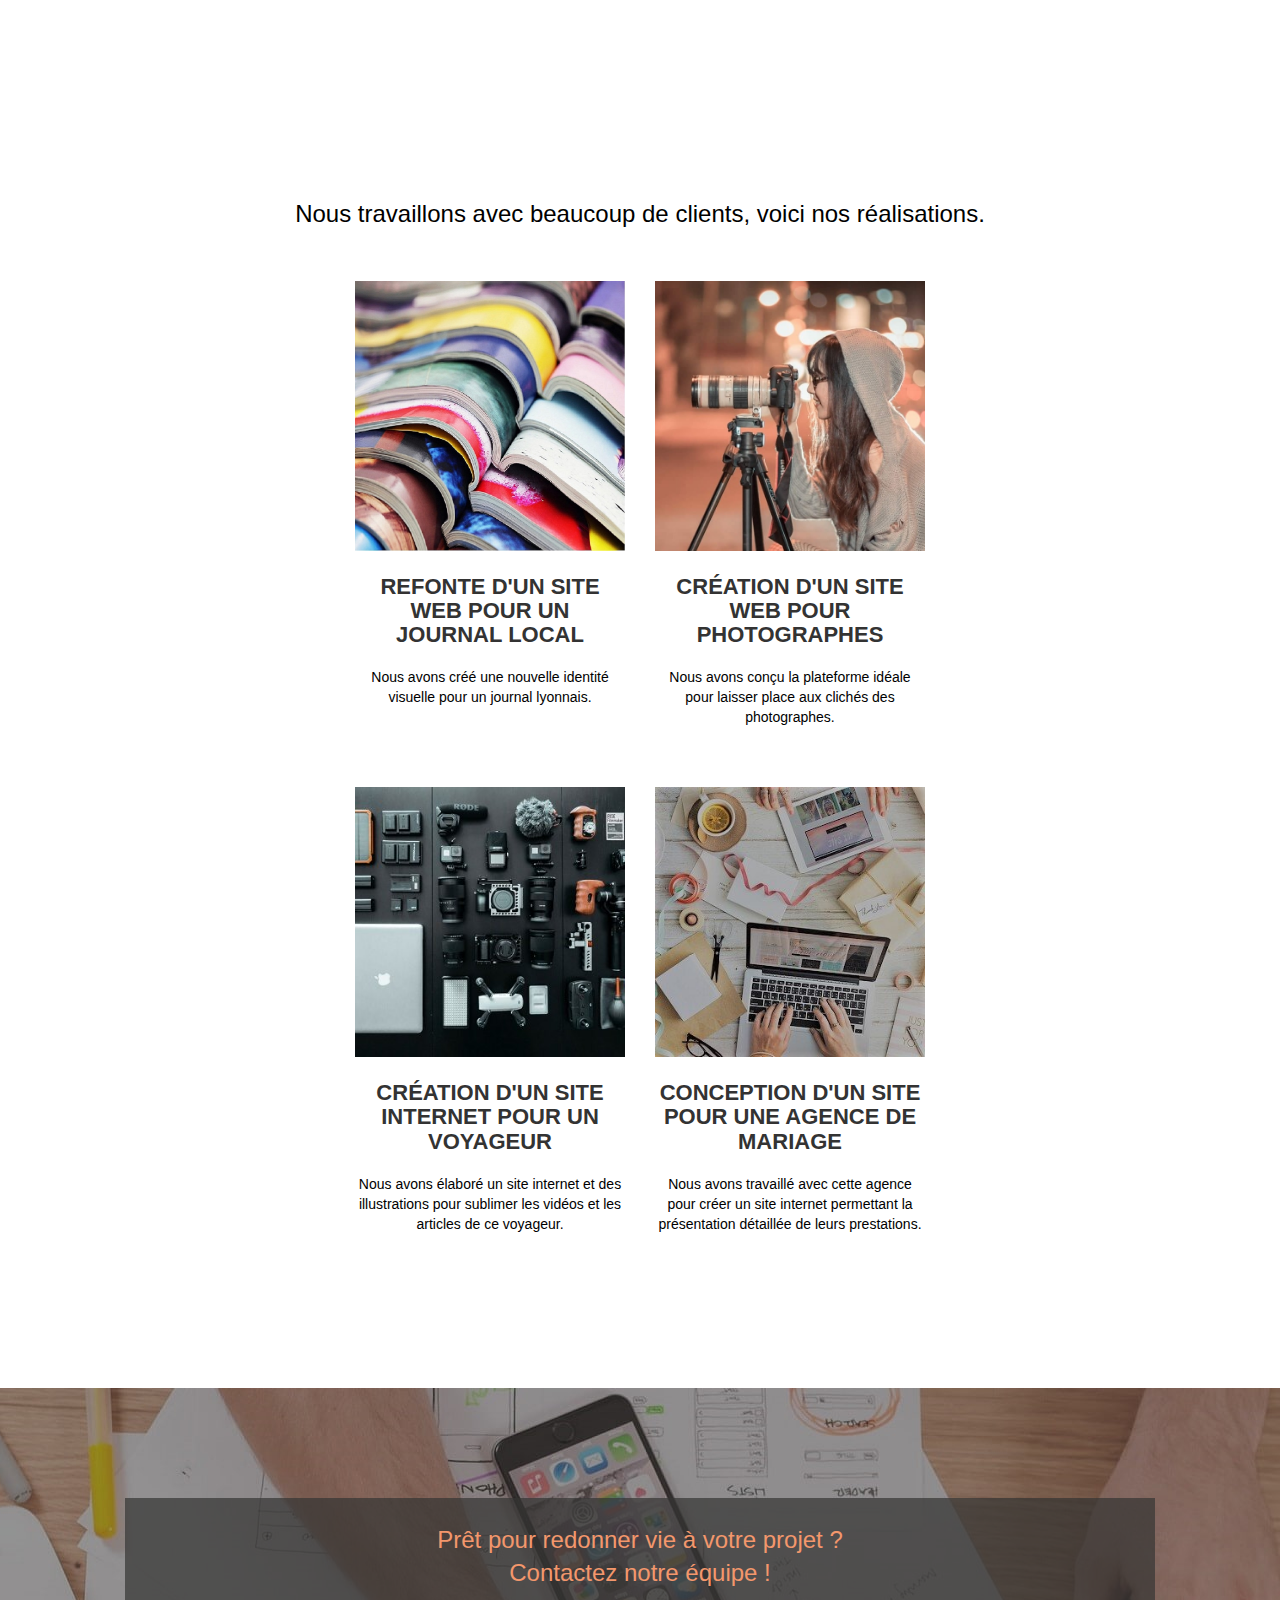
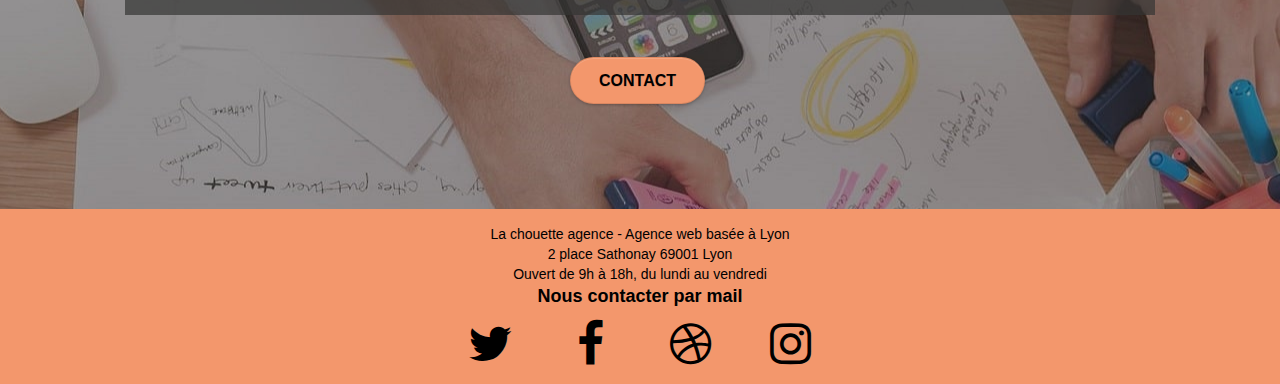
==== commit 241c5c91: "Properly size imgs, font family quicksand, meta desc, titles and alt for imgs" ====
--- a/optimized_website/index.html
+++ b/optimized_website/index.html
@@ -3,7 +3,7 @@
 <head>
     <meta charset="utf-8">
     <meta name="keywords" content="site web, site internet, agence design paris, web design, webdesigner, site design, design site web, creative web">
-    <meta name="description" content="">
+    <meta name="description" content="La chouette agence est une agence de web design qui aide les entreprises à devenir attractives et visibles sur internet. Nous vous accompagnons dans vos projets de créations, refonte et optimisation de site web.">
     <meta name="viewport" content="width=device-width, initial-scale=1.0, viewport-fit=cover">
     <link rel="shortcut icon" type="image/png" href="favicon.jpg">
     <title>La Chouette Agence - Accueil</title>
@@ -46,7 +46,7 @@
 
 		<nav class="navbar row">
 			<div class="navbar-header">
-				<a class="navbar-brand" href="index.html"><img src="./img/la-chouette-agence.png" alt="Logo de la chouette agence" height="50" width="250" /></a>
+				<a class="navbar-brand" href="index.html"><img src="./img/la-chouette-agence.png" alt="Logo de la chouette agence" height="50" width="250" title="Une agence très chouette"/></a>
 				<button id="nav-toggle" type="button" class="ui-navbar-toggle navbar-toggle" data-toggle="collapse" data-target=".navbar-1">
 					<span class="sr-only">Toggle navigation</span><span class="icon-bar"></span><span class="icon-bar"></span><span class="icon-bar"></span>
 				</button>
@@ -77,8 +77,8 @@
 	<div class="container bloc-lg">
 		<div class="row tight-width-whitespace">
 			<div class="col-sm-12">
-				<img src="./img/logo.png" class="center-block image-resize-mode" width="100" height="100" alt="Logo de La Chouette Agence : une chouette orange sur fond noir" />
-				<h1 class="text-center hero-bloc-text tc-white maintitle">
+				<img src="./img/logo.png" class="center-block image-resize-mode" width="100" height="100" alt="Logo de La Chouette Agence : une chouette orange sur fond noir" title=""/>
+				<h1 class="text-center hero-bloc-text tc-main maintitle">
 					La chouette agence
 				</h1>
 			</div>
@@ -134,11 +134,11 @@
 <!-- bloc-2-services END -->
 
 <!-- bloc-3-what-i-do -->
-<section class="bloc tc-white bg-t-edge bg-presentation d-bloc bloc-bg-texture b-parallax" id="bloc-3-what-i-do">
+<section class="bloc tc-main bg-t-edge bg-presentation d-bloc bloc-bg-texture b-parallax" id="bloc-3-what-i-do">
 	<div class="container bloc-lg">
 		<div class="row tight-width-whitespace black-background">
 			<div class="col-sm-12">
-				<h2 class="mg-md text-center tc-white">
+				<h2 class="mg-md text-center tc-main">
 					Nous souhaitons aider les entreprises de la région Lyonnaise à se développer et à connaître le succès. Nous travaillons pour aider les entreprises locales à attirer de nouveaux clients<br>
 				</h2>
 				<p class="text-center white">
@@ -158,7 +158,7 @@
 		</h2>
 		<div class="row tight-width-whitespace portfolio-row">
 			<div class="col-sm-6">
-				<a href="#" data-lightbox="./img/books.jpg" data-gallery-id="gallery-1" data-caption="Refonte d'un site web pour un journal local" data-frame="snapshot-lb"><img src="./img/books.jpg" alt="paris web design logo agence web meilleure agence et refonte site web journal" class="img-responsive portfolio-thumb" /></a>
+				<a href="#" data-lightbox="./img/books.jpg" data-gallery-id="gallery-1" data-caption="Refonte d'un site web pour un journal local" data-frame="snapshot-lb"><img src="./img/books.jpg" alt="Image de plusieurs magasines colorés, ouverts et empilés les uns au dessus des autres" class="img-responsive portfolio-thumb" title="Cliquez pour agrandir"/></a>
 				<h3 class="mg-md text-center">
 					Refonte d'un site web pour un journal local
 				</h3>
@@ -167,7 +167,7 @@
 				</p>
 			</div>
 			<div class="col-sm-6">
-				<a href="#" data-lightbox="./img/photographer.jpg" data-gallery-id="gallery-1" data-caption="Création d'un site web pour photographes" data-frame="snapshot-lb"><img src="./img/photographer.jpg" class="img-responsive portfolio-thumb" alt="paris web design logo agence web meilleure agence, Création d'un site web pour photographes" /></a>
+				<a href="#" data-lightbox="./img/photographer.jpg" data-gallery-id="gallery-1" data-caption="Création d'un site web pour photographes" data-frame="snapshot-lb"><img src="./img/photographer.jpg" class="img-responsive portfolio-thumb" alt="Image d'une photographe, de profil, prenant une photo avec son appareil " title="Cliquez pour agrandir" /></a>
 				<h3 class="mg-md text-center">
 					Création d'un site web pour photographes
 				</h3>
@@ -178,7 +178,7 @@
 		</div>
 		<div class="row tight-width-whitespace portfolio-row">
 			<div class="col-sm-6">
-				<a href="#" data-lightbox="./img/photos_items.jpg" data-gallery-id="gallery-1" data-caption="Création d'un site internet pour un voyageur" data-frame="snapshot-lb"><img src="./img/photos_items.jpg" class="img-responsive portfolio-thumb" alt="paris web design logo agence web meilleure agence, Création d'un site web pour voyageur"/></a>
+				<a href="#" data-lightbox="./img/photos_items.jpg" data-gallery-id="gallery-1" data-caption="Création d'un site internet pour un voyageur" data-frame="snapshot-lb"><img src="./img/photos_items.jpg" class="img-responsive portfolio-thumb" alt="Image d'une panoplie de matériel pour la prise de photos et vidéos" title="Cliquez pour agrandir"/></a>
 				<h3 class="mg-md text-center">
 					Création d'un site internet pour un voyageur
 				</h3>
@@ -187,7 +187,7 @@
 				</p>
 			</div>
 			<div class="col-sm-6">
-				<a href="#" data-lightbox="./img/laptop_working.jpg" data-gallery-id="gallery-1" data-caption="Conception d'un site pour une agence de mariage" data-frame="snapshot-lb"><img src="./img/laptop_working.jpg" class="img-responsive portfolio-thumb" alt="paris web design logo agence web meilleure agence, Création d'un site web pour agence de mariage" /></a>
+				<a href="#" data-lightbox="./img/laptop_working.jpg" data-gallery-id="gallery-1" data-caption="Conception d'un site pour une agence de mariage" data-frame="snapshot-lb"><img src="./img/laptop_working.jpg" class="img-responsive portfolio-thumb" alt="Image d'une personne en train de concevoir un site sur son ordinateur portable" title="Cliquez pour agrandir"/></a>
 				<h3 class="mg-md text-center">
 					Conception d'un site pour une agence de mariage
 				</h3>
@@ -204,7 +204,7 @@
 <section class="bloc bg-banniere bg-t-edge d-bloc bloc-bg-texture" id="bloc-5-cta">
 	<div class="container bloc-lg">
 		<div class="row">
-			<h2 class="mg-md text-center tc-white black-background">
+			<h2 class="mg-md text-center tc-main black-background">
 				Prêt pour redonner vie à votre projet ?<br>Contactez notre équipe !
 			</h2>
 			<div class="col-sm-12 text-center">
--- a/optimized_website/style.css
+++ b/optimized_website/style.css
@@ -6,6 +6,7 @@
     -webkit-font-smoothing: antialiased;
     -moz-osx-font-smoothing: grayscale;
     color: #000000FF;
+    font-family: "Quicksand", sans-serif;
 }
 
 .bold {
@@ -517,7 +518,7 @@
 }
 
 .icon-md {
-    font-size: 30px!important;
+    font-size: 48px!important;
 }
 
 .icon-lg {
@@ -694,7 +695,7 @@
 label,
 .btn,
 a {
-    font-family: "helvetica";
+    font-family: "Quicksand", sans-serif;
     font-weight: 400;
     color: #000000FF;
 }
@@ -732,7 +733,7 @@
 
 .h1 {
     font-size: 26px;
-    font-family: "Open Sans";
+    font-family: "Quicksand", sans-serif;
 }
 
 .cta-hero {
@@ -780,10 +781,7 @@
     color: #FFFFFF!important;
 }
 
-.img-responsive {
-    width: 100%;
-    height: 100%;
-}
+
 .portfolio-thumb {
     margin-bottom: 24px;
 }
@@ -819,9 +817,8 @@
     background-color: #F3976C;
 }
 
-.tc-white {
-    /*color: #FFFFFF!important;*/
-    color: #F3976C;
+.tc-main {
+    color: #F3976C!important;
 }
 
 .btn-atomic-tangerine {
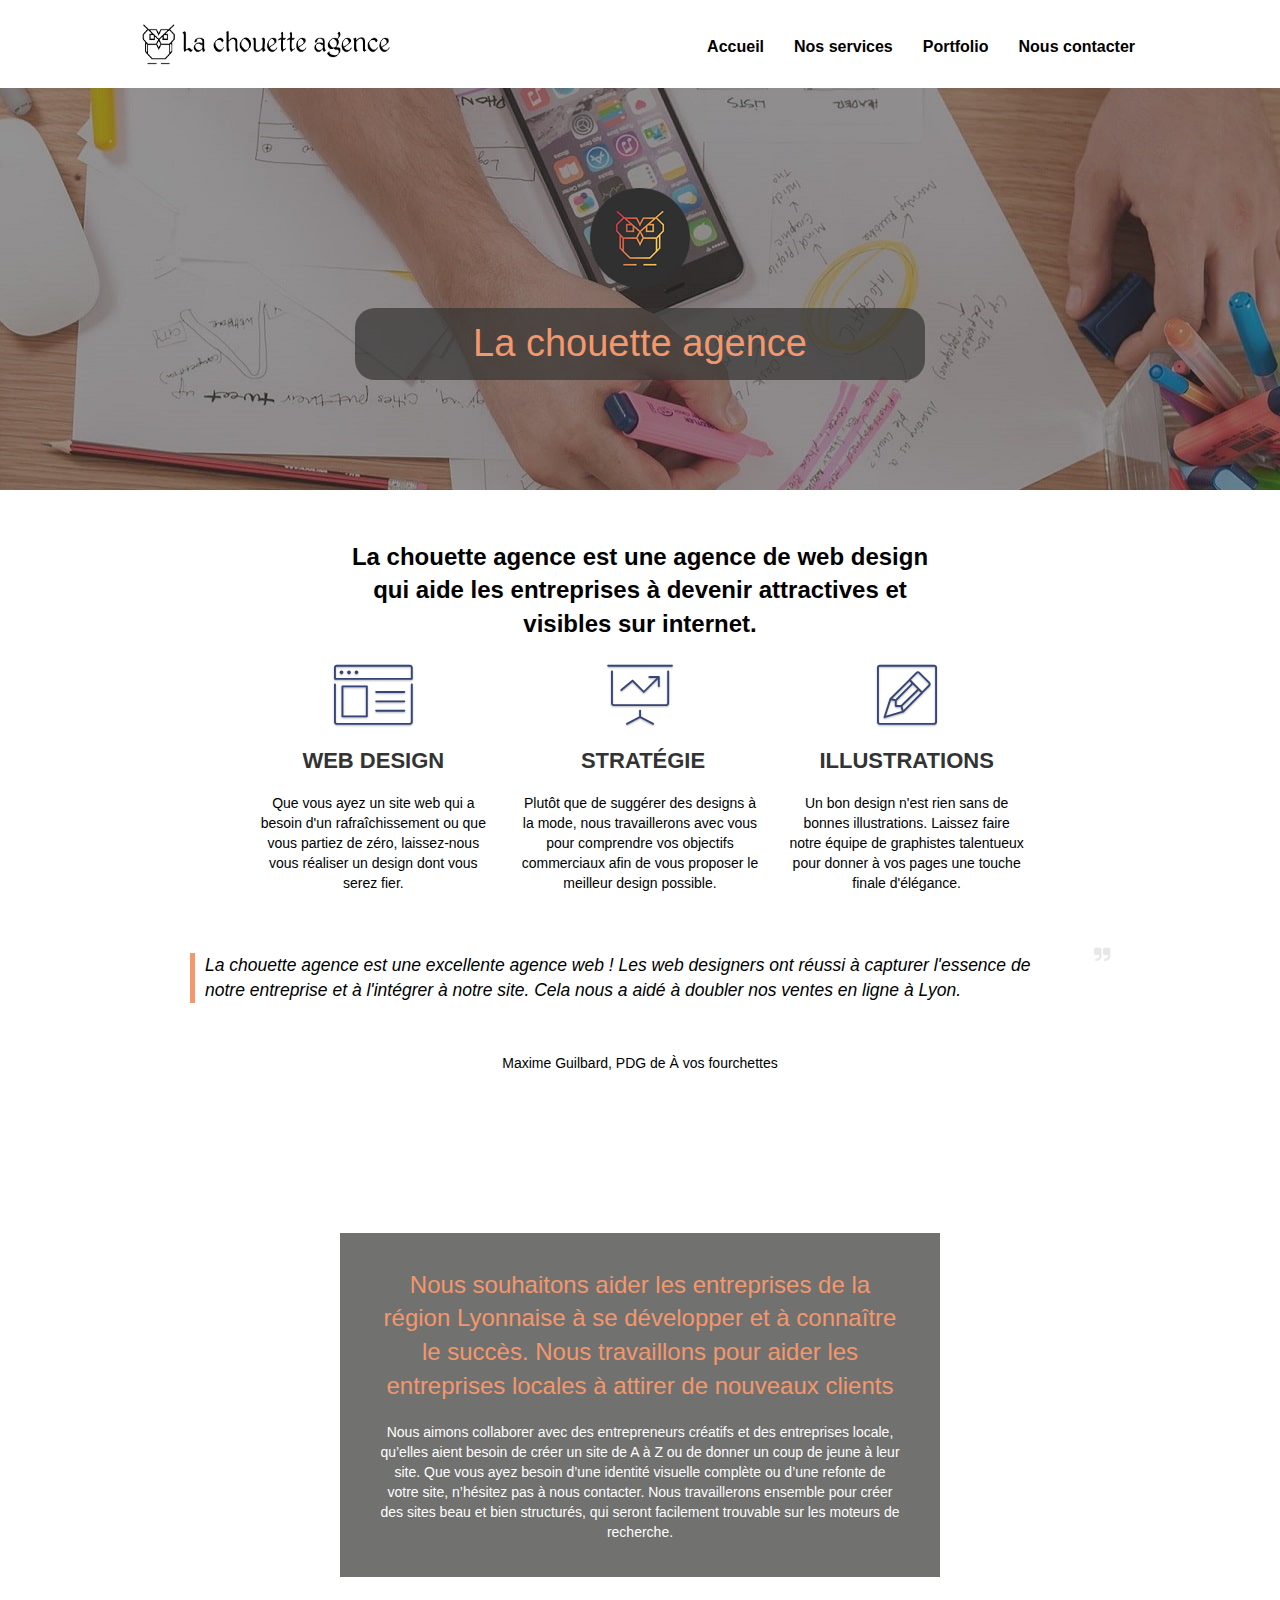
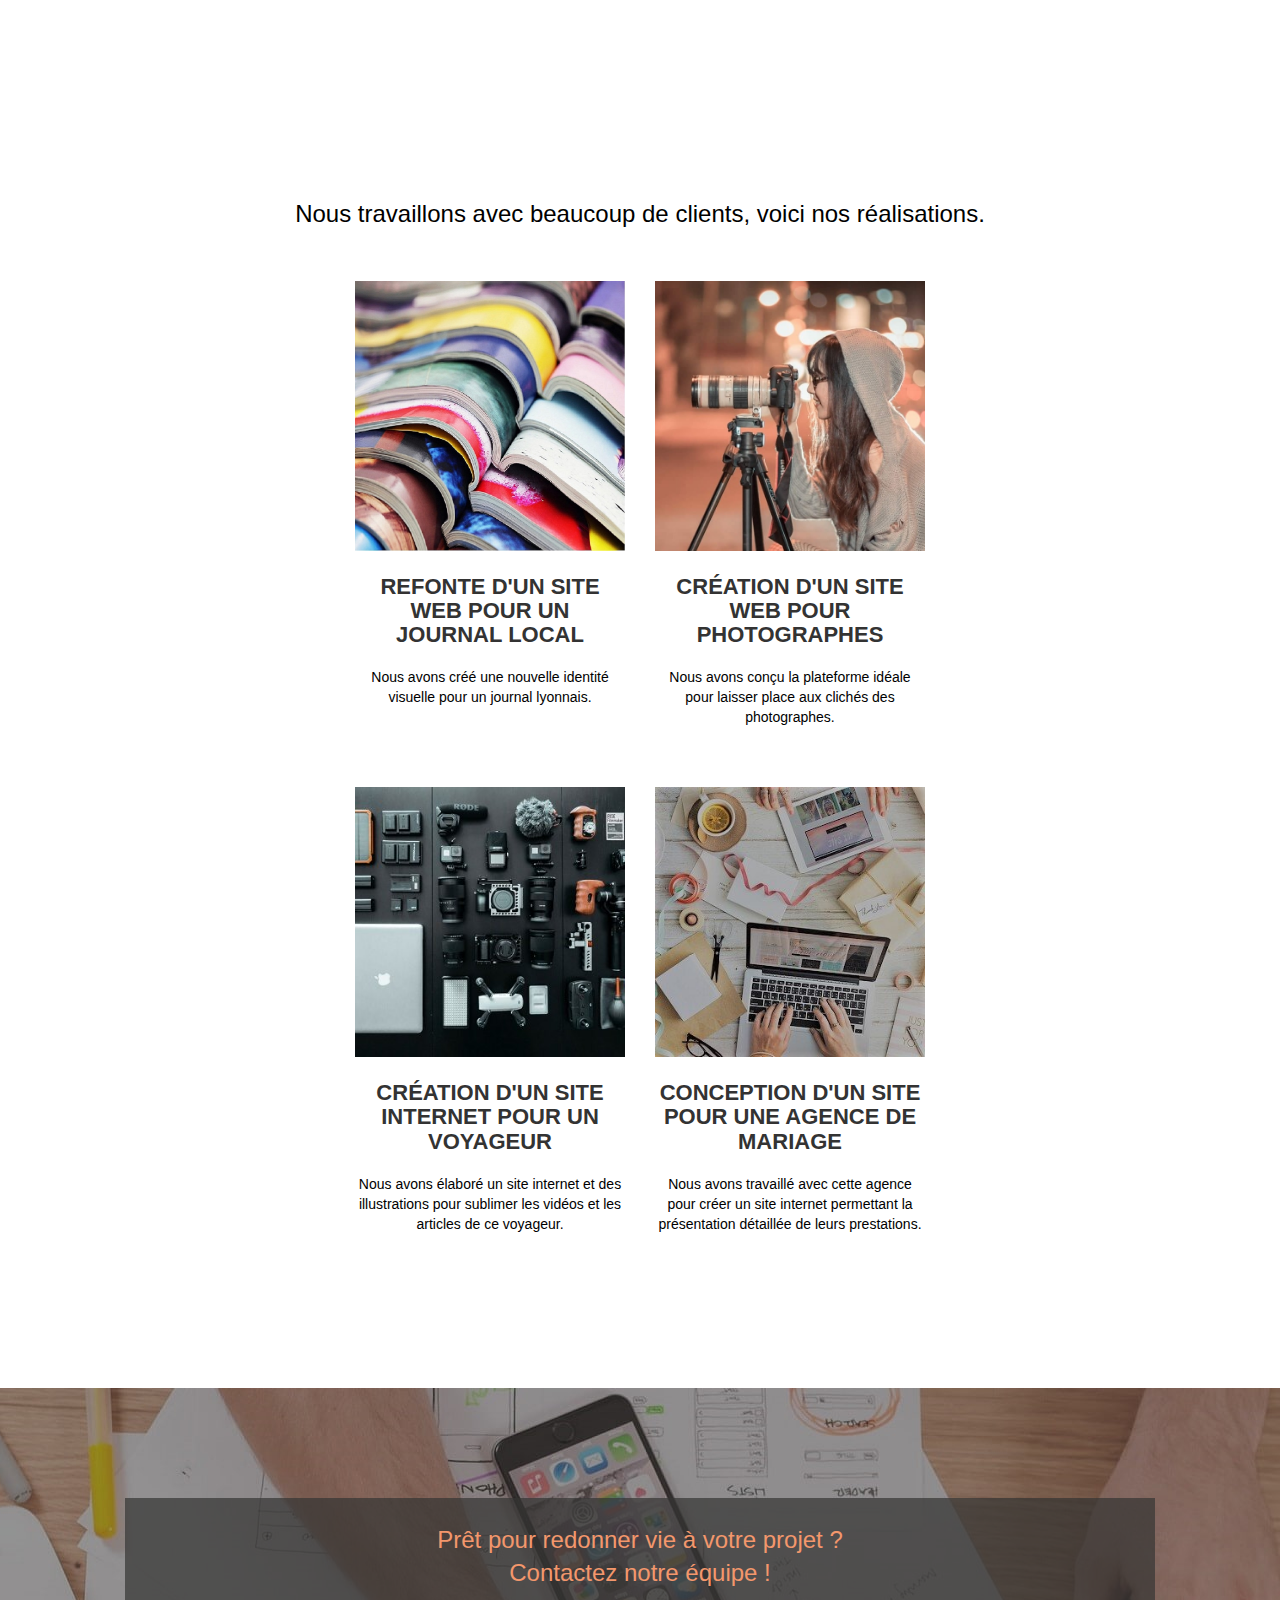
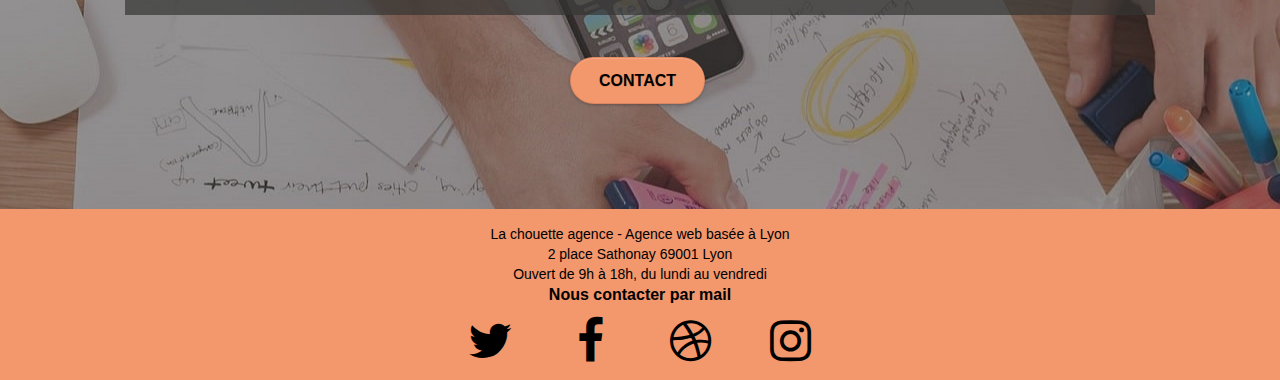
==== commit a533cd06: "Merge pull request #23 from Yann-dv/develop" ====
--- a/optimized_website/index.html
+++ b/optimized_website/index.html
@@ -1,6 +1,7 @@
 <!doctype html>
 <html lang="fr-FR">
 <head>
+
     <meta charset="utf-8">
     <meta name="keywords" content="site web, site internet, agence design paris, web design, webdesigner, site design, design site web, creative web">
     <meta name="description" content="La chouette agence est une agence de web design qui aide les entreprises à devenir attractives et visibles sur internet. Nous vous accompagnons dans vos projets de créations, refonte et optimisation de site web.">
@@ -11,16 +12,7 @@
 	<link rel="stylesheet" type="text/css" href="style.css">
 	<link rel="stylesheet" type="text/css" href="./css/font-awesome.css">
 	<link rel="stylesheet" type="text/css" href="./css/et-line.css">
-	<!-- Google Tag Manager -->
-	<script>(function (w, d, s, l, i) {
-		w[l] = w[l] || []; w[l].push({
-		  'gtm.start':
-			new Date().getTime(), event: 'gtm.js'
-		}); var f = d.getElementsByTagName(s)[0],
-		  j = d.createElement(s), dl = l != 'dataLayer' ? '&l=' + l : ''; j.async = true; j.src =
-			'https://www.googletagmanager.com/gtm.js?id=' + i + dl; f.parentNode.insertBefore(j, f);
-	  })(window, document, 'script', 'dataLayer', 'GTM-5MP5F6K');</script>
-	<!-- End Google Tag Manager -->
+	
 	<script src="./js/jquery-2.1.0.js"></script>
 	<script src="./js/bootstrap.js"></script>
 	<script src="./js/blocs.js"></script>
@@ -28,17 +20,12 @@
 	<script src="./js/gmaps.js"></script>
 
 <!-- Analytics -->
- 
+ <!-- Add google tag for Google Analytics, or analysis system.-->
 <!-- Analytics END -->
     
 </head>
 <body>
-	<!-- Google Tag Manager (noscript) -->
-	<noscript><iframe src="https://www.googletagmanager.com/ns.html?id=GTM-5MP5F6K" height="0" width="0"
-		style="display:none;visibility:hidden"></iframe></noscript>
-	<!-- End Google Tag Manager (noscript) -->
-<!-- Principal conteneur -->
-<main class="page-container">
+	<main class="page-container">
     
 <!-- bloc-0 -->
 <header class="bloc bgc-white l-bloc " id="bloc-0">
--- a/optimized_website/style.css
+++ b/optimized_website/style.css
@@ -48,7 +48,7 @@
 button {
     transition: all .3s ease-in-out;
     outline: none!important;
-    font-size :18px;
+    font-size :16px;
 }
 
 a:hover {
@@ -861,7 +861,7 @@
 } Suppression background pour accessibilité améliorée*/
 
 .bg-banniere {
-    background-image: url("img/la-chouette-agence-banniere2.jpg");
+    background-image: url("img/la-chouette-agence-banniere.jpg");
 }
 
 .bg-presentation {
@@ -933,6 +933,9 @@
 }
 
 @media (max-width: 767px) {
+    .bg-banniere {
+        background-image: url("img/la-chouette-agence-bannieremin.jpg");
+    }
     .black-background {
         padding: 1rem 1rem 1rem 1rem;
     }
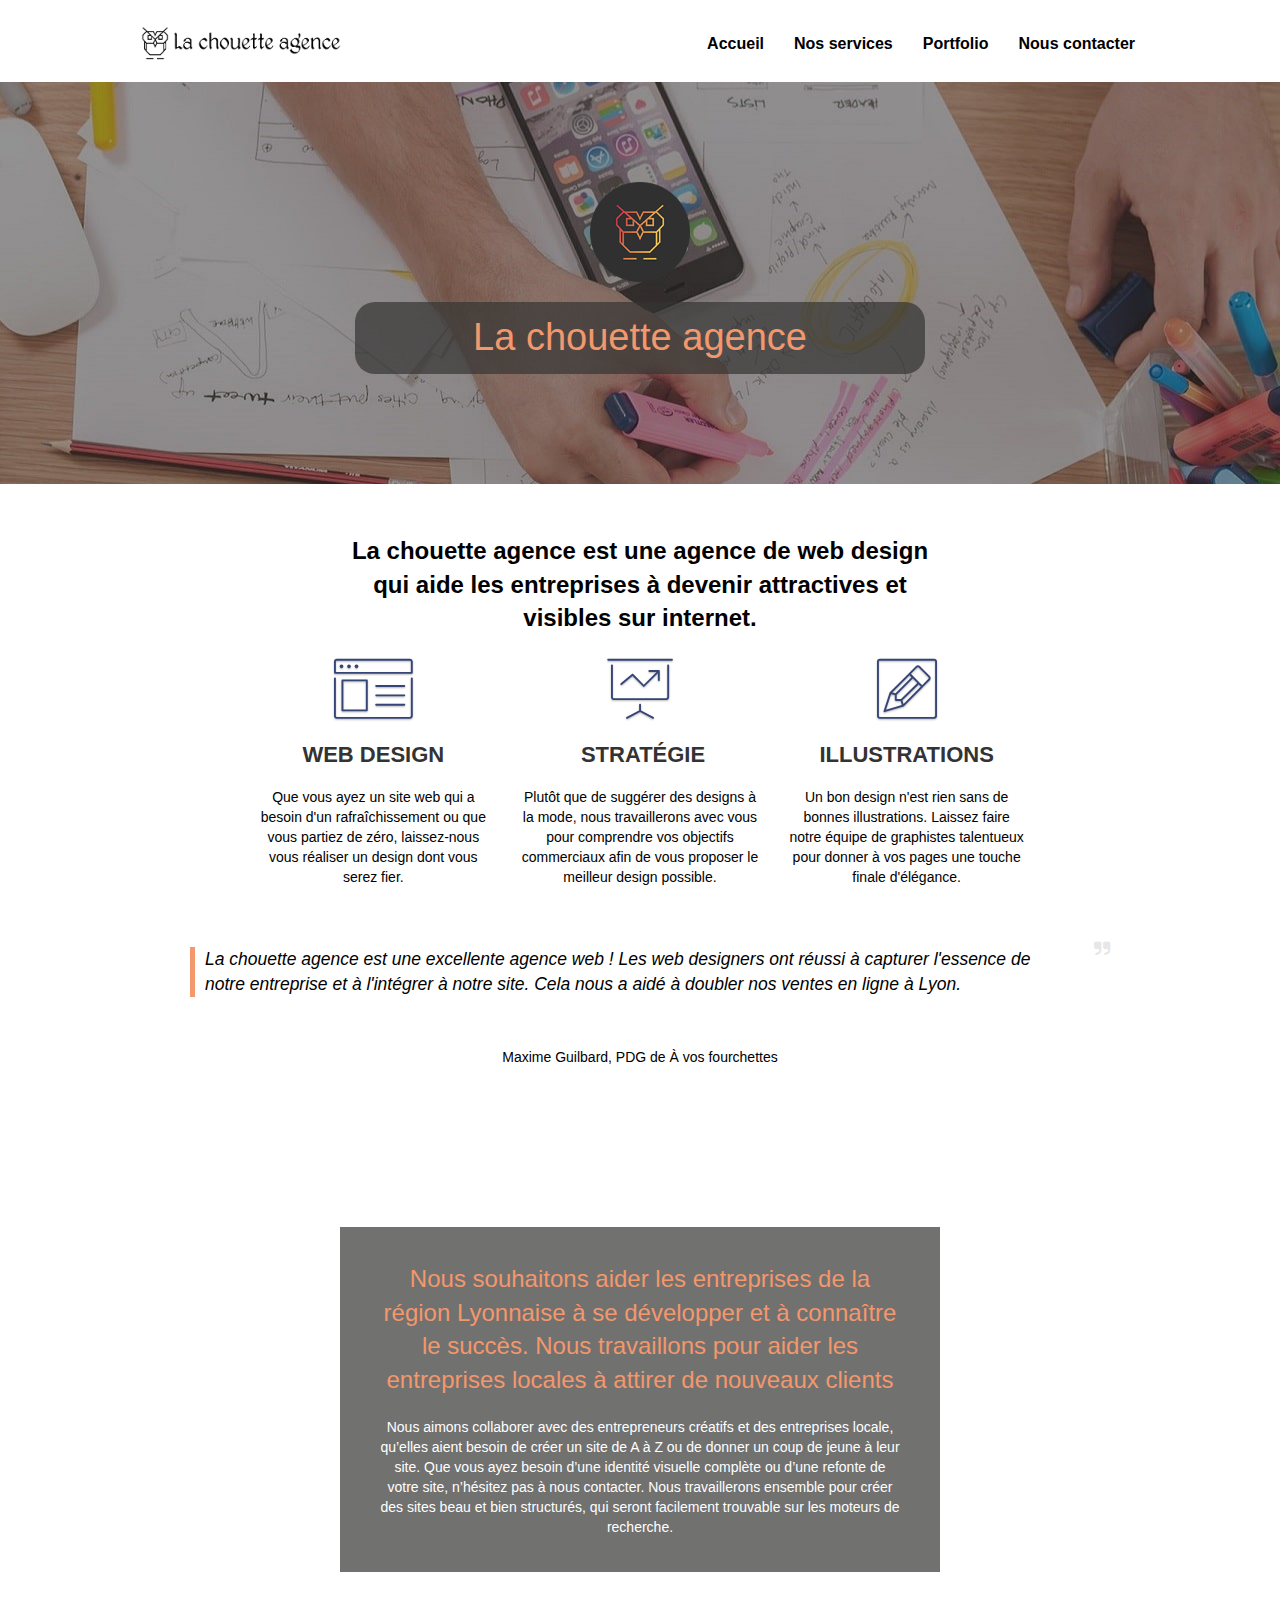
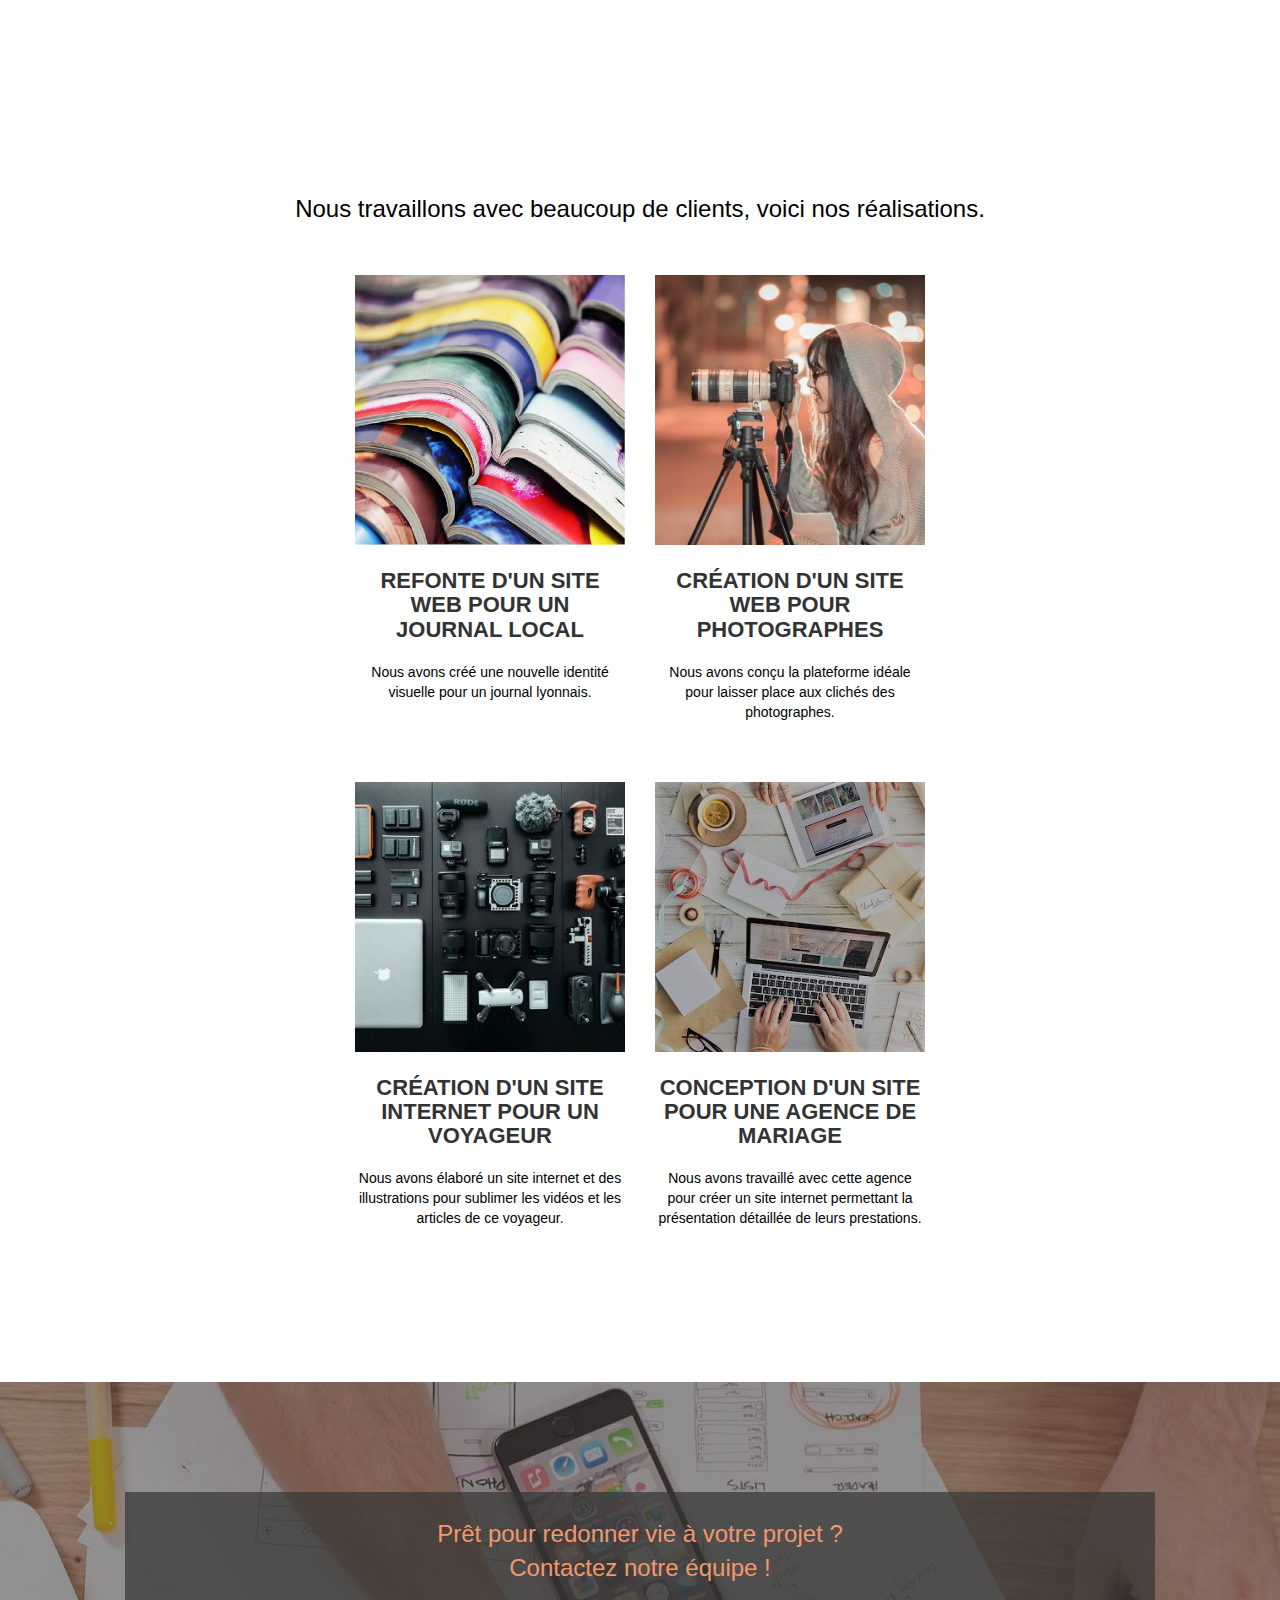
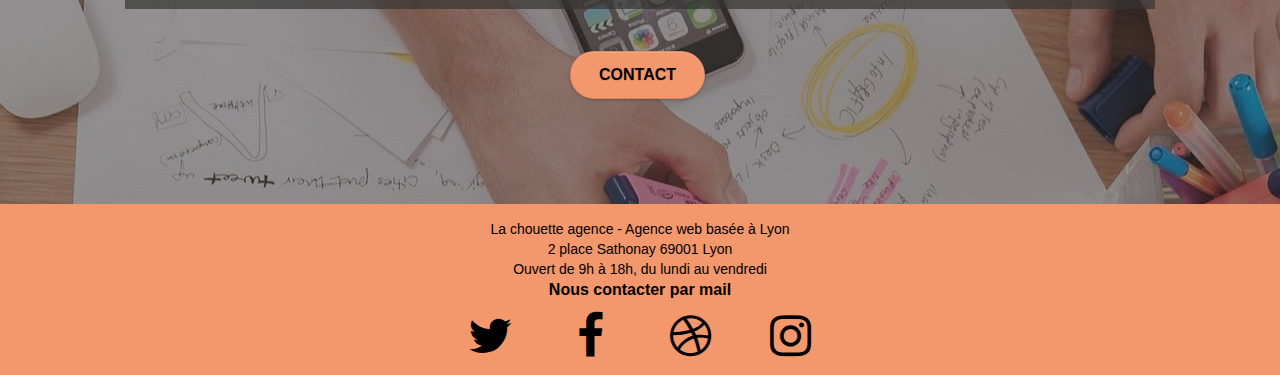
==== commit b666eb5e: "Merge pull request #35 from Yann-dv/develop" ====
--- a/optimized_website/index.html
+++ b/optimized_website/index.html
@@ -33,7 +33,7 @@
 
 		<nav class="navbar row">
 			<div class="navbar-header">
-				<a class="navbar-brand" href="index.html"><img src="./img/la-chouette-agence.png" alt="Logo de la chouette agence" height="50" width="250" title="Une agence très chouette"/></a>
+				<a class="navbar-brand" href="index.html"><img src="./img/la-chouette-agence.png" alt="Logo de la chouette agence" height="40" title="Une agence très chouette"/></a>
 				<button id="nav-toggle" type="button" class="ui-navbar-toggle navbar-toggle" data-toggle="collapse" data-target=".navbar-1">
 					<span class="sr-only">Toggle navigation</span><span class="icon-bar"></span><span class="icon-bar"></span><span class="icon-bar"></span>
 				</button>
--- a/optimized_website/style.css
+++ b/optimized_website/style.css
@@ -7,6 +7,13 @@
     -moz-osx-font-smoothing: grayscale;
     color: #000000FF;
     font-family: "Quicksand", sans-serif;
+}
+
+*:focus {
+    transform: scale(1.1);
+    -webkit-transition: 0.4s;
+    -o-transition: 0.4s;
+    transition: 0.4s;
 }
 
 .bold {
@@ -865,7 +872,7 @@
 }
 
 .bg-presentation {
-    background-image: url("img/image-de-presentation2.jpg");
+    background-image: url("img/image-de-presentation.jpg");
 }
 
 @media (max-width: 1024px) {
@@ -933,6 +940,10 @@
 }
 
 @media (max-width: 767px) {
+    .social {
+        display: flex;
+        justify-content: space-between;
+    }
     .bg-banniere {
         background-image: url("img/la-chouette-agence-bannieremin.jpg");
     }
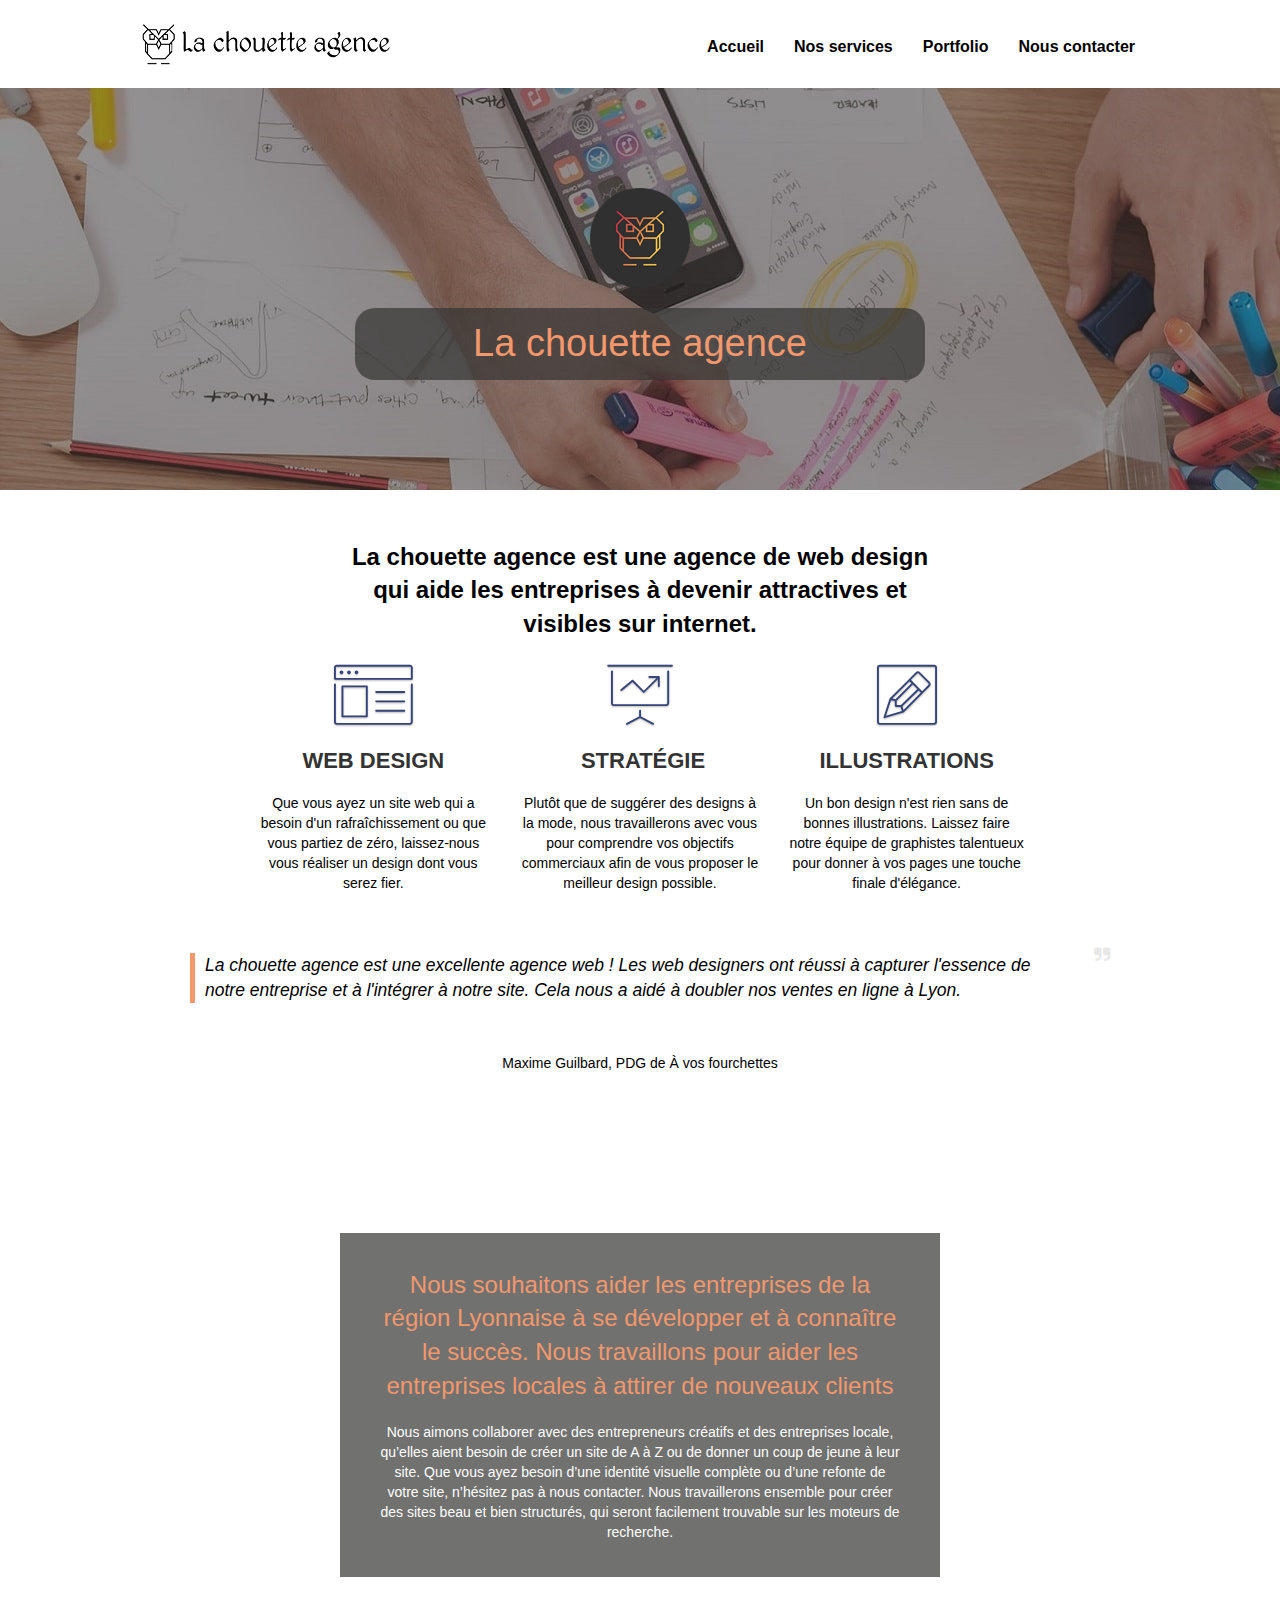
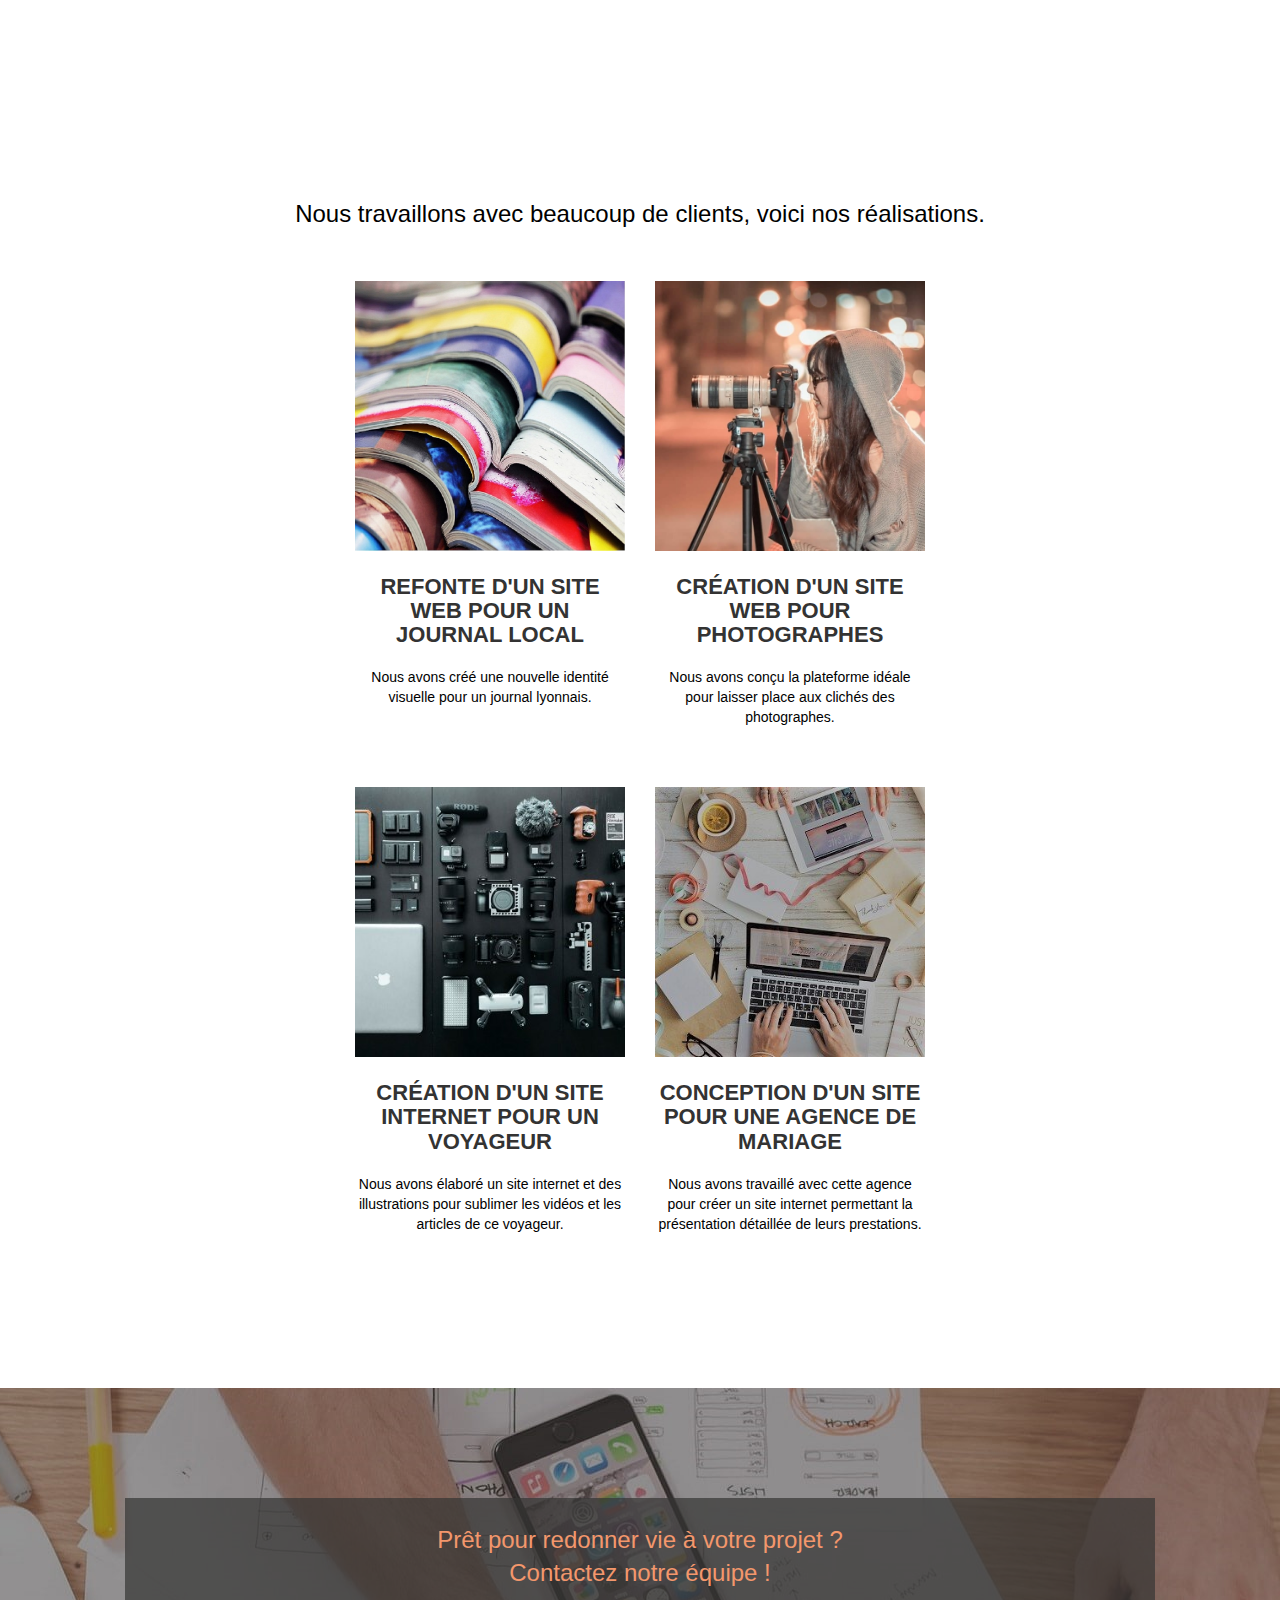
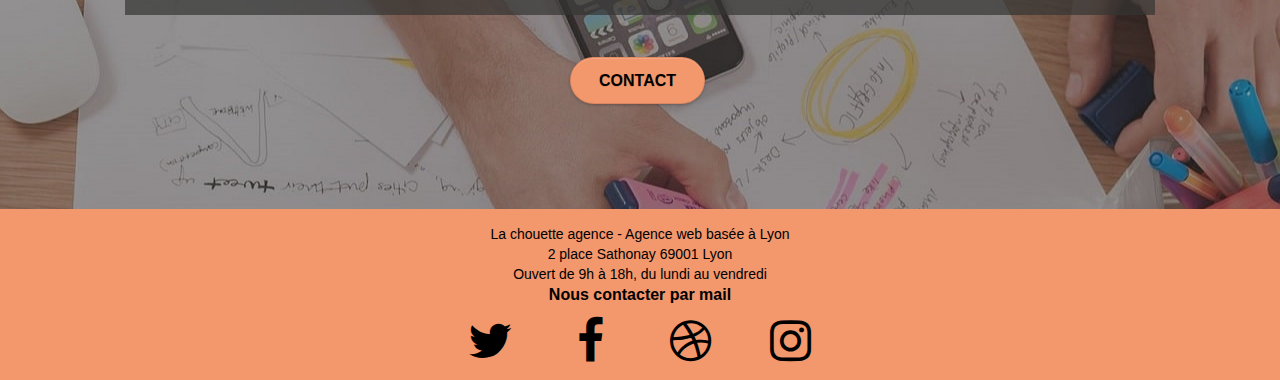
==== commit dee26d5a: "Revert "Optimize logo resolution"" ====
--- a/optimized_website/index.html
+++ b/optimized_website/index.html
@@ -33,7 +33,7 @@
 
 		<nav class="navbar row">
 			<div class="navbar-header">
-				<a class="navbar-brand" href="index.html"><img src="./img/la-chouette-agence.png" alt="Logo de la chouette agence" height="40" title="Une agence très chouette"/></a>
+				<a class="navbar-brand" href="index.html"><img src="./img/la-chouette-agence.png" alt="Logo de la chouette agence" height="50" width="250" title="Une agence très chouette"/></a>
 				<button id="nav-toggle" type="button" class="ui-navbar-toggle navbar-toggle" data-toggle="collapse" data-target=".navbar-1">
 					<span class="sr-only">Toggle navigation</span><span class="icon-bar"></span><span class="icon-bar"></span><span class="icon-bar"></span>
 				</button>
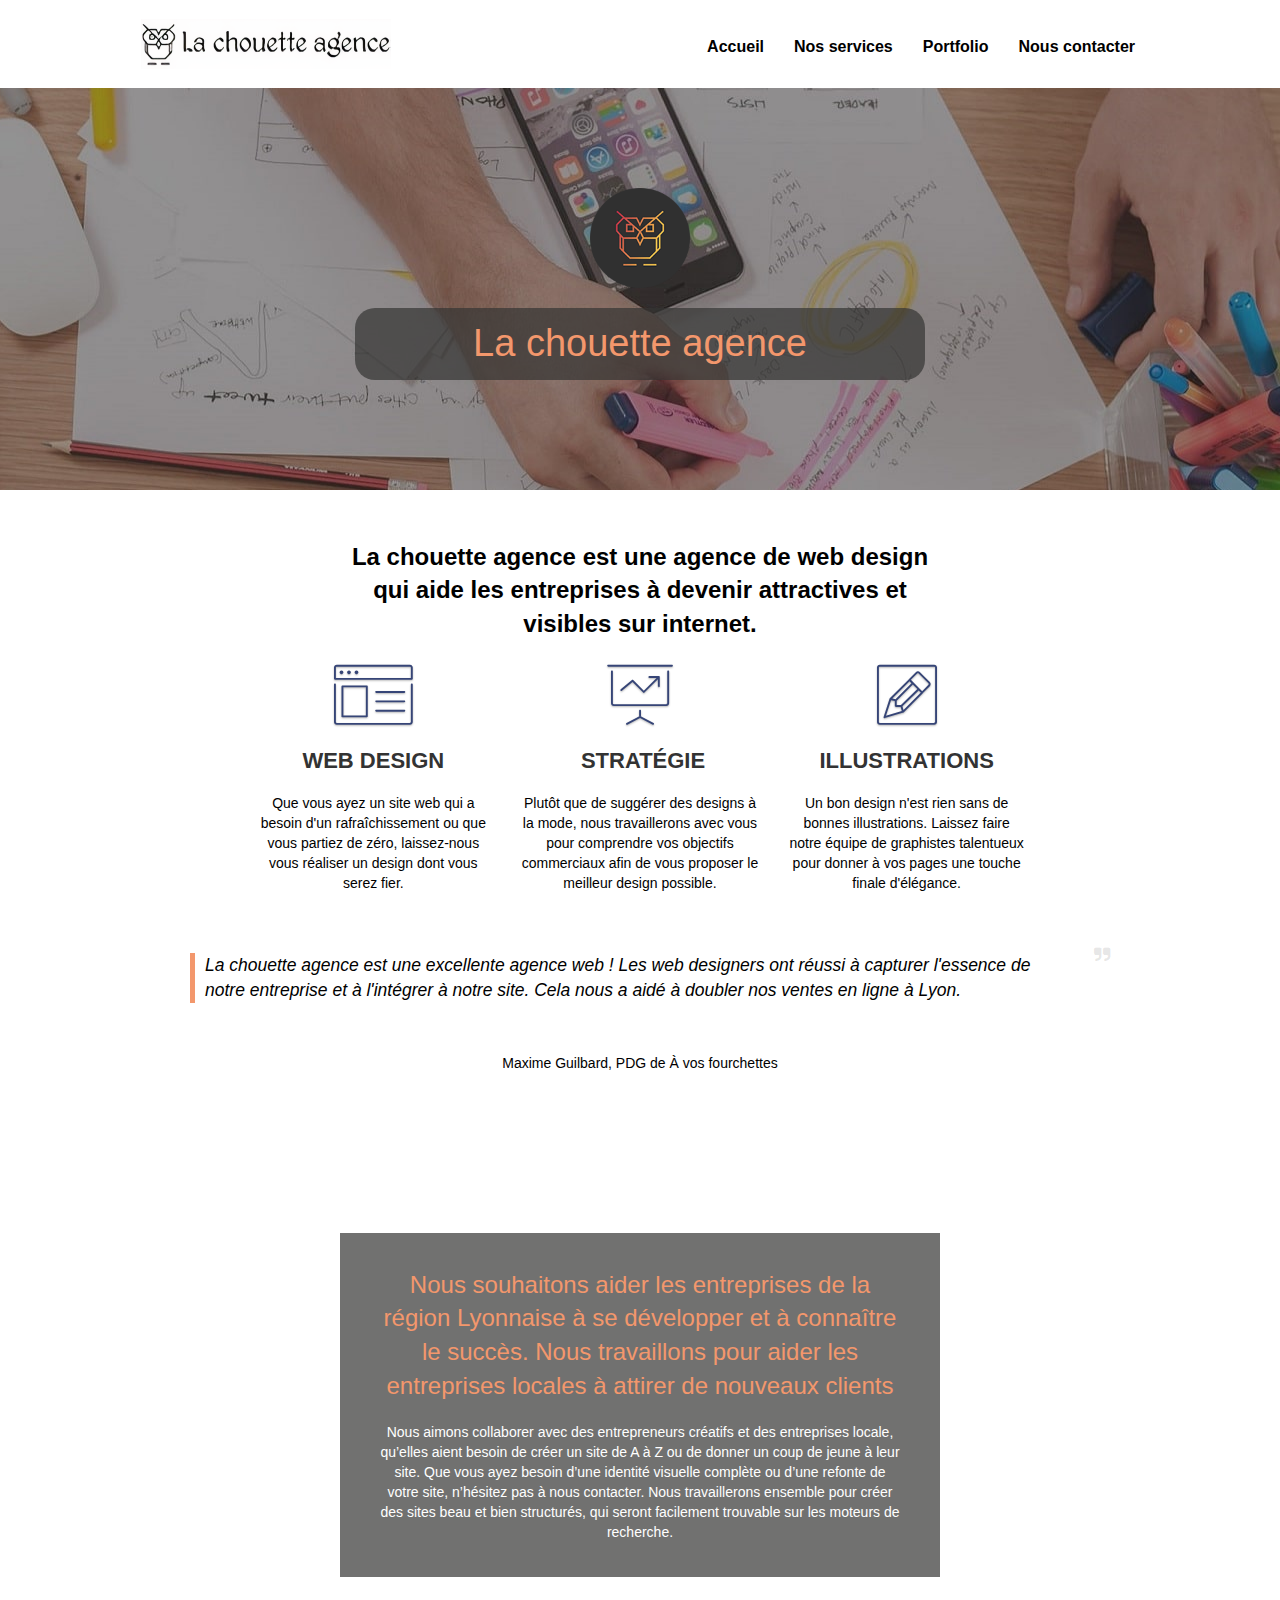
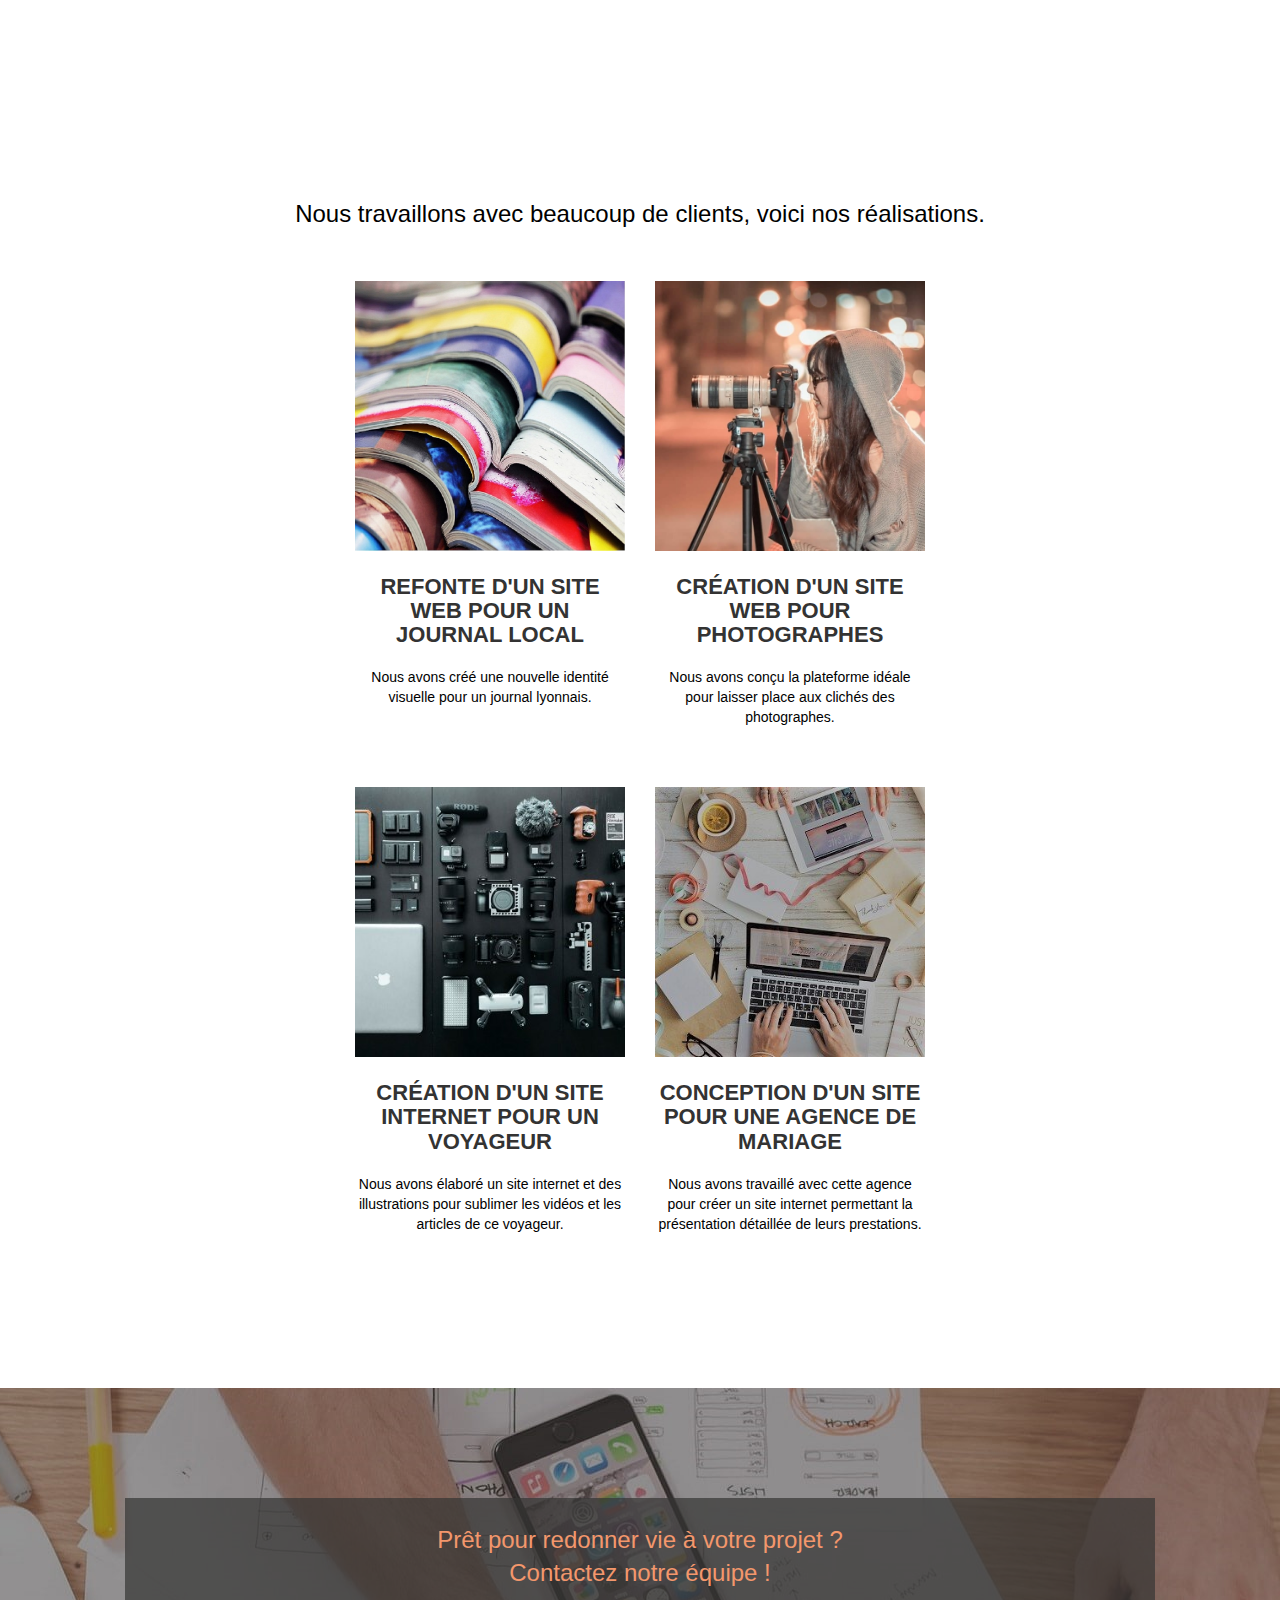
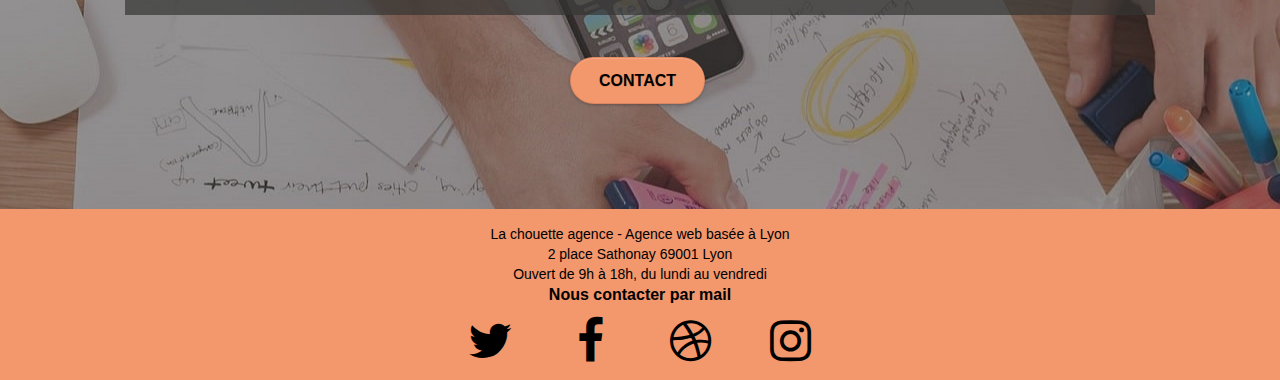
==== commit b47b6469: "Add srcset to logo png" ====
--- a/optimized_website/index.html
+++ b/optimized_website/index.html
@@ -33,7 +33,7 @@
 
 		<nav class="navbar row">
 			<div class="navbar-header">
-				<a class="navbar-brand" href="index.html"><img src="./img/la-chouette-agence.png" alt="Logo de la chouette agence" height="50" width="250" title="Une agence très chouette"/></a>
+				<a class="navbar-brand" href="index.html"><img src="./img/la-chouette-agence.png" srcset="./img/la-chouette-agencex2.png" alt="Logo de la chouette agence" height="50" width="250" title="Une agence très chouette"/></a>
 				<button id="nav-toggle" type="button" class="ui-navbar-toggle navbar-toggle" data-toggle="collapse" data-target=".navbar-1">
 					<span class="sr-only">Toggle navigation</span><span class="icon-bar"></span><span class="icon-bar"></span><span class="icon-bar"></span>
 				</button>
--- a/optimized_website/style.css
+++ b/optimized_website/style.css
@@ -875,7 +875,8 @@
     background-image: url("img/image-de-presentation.jpg");
 }
 
-@media (max-width: 1024px) {
+/*@media (max-width: 1024px) {*/
+    @media (width <= 1024px) {
     .bloc {
         padding-left: 20px;
         padding-right: 20px;
@@ -889,7 +890,8 @@
     }
 }
 
-@media (max-width: 992px) and (min-width: 768px) {
+/*@media (max-width: 992px) and (min-width: 768px) {*/
+    @media (width <= 992px) and (width >= 768px) {
     .navbar .nav {
         max-width: 80%
     }
@@ -898,19 +900,22 @@
     }
 }
 
-@media only screen and (min-device-width: 768px) and (max-device-width: 1024px) and (orientation: landscape) {
+/*@media only screen and (min-device-width: 768px) and (max-device-width: 1024px) and (orientation: landscape) {*/
+    @media (width <= 1024px) and (width >= 768px) and (orientation: landscape) {
     .b-parallax {
         background-attachment: scroll;
     }
 }
 
-@media only screen and (min-device-width: 1024px) and (max-device-width: 1366px) and (-webkit-min-device-pixel-ratio: 1.5) {
+/*@media only screen and (min-device-width: 1024px) and (max-device-width: 1366px) and (-webkit-min-device-pixel-ratio: 1.5) {*/
+    @media (width <= 1366px) and (width >= 1024px) and (-webkit-min-device-pixel-ratio: 1.5) {
     .b-parallax {
         background-attachment: scroll;
     }
 }
 
-@media (max-width: 991px) {
+/*@media (max-width: 991px) {*/
+    @media (width <= 991px) {
     .container {
         width: 100%;
     }
@@ -923,8 +928,8 @@
         position: relative;
     }
     .bloc {
-        padding-left: constant(safe-area-inset-left);
-        padding-right: constant(safe-area-inset-right);
+        padding-left: 10px;
+        padding-right: 10px;
     }
     .bloc-group,
     .bloc-group .bloc {
@@ -934,12 +939,13 @@
     .bloc-fill-screen .fill-bloc-top-edge,
     .bloc-fill-screen .fill-bloc-bottom-edge {
         padding: 0 20px;
-        padding-left: constant(safe-area-inset-left);
-        padding-right: constant(safe-area-inset-right);
-    }
-}
-
-@media (max-width: 767px) {
+        padding-left: 5px;
+        padding-right: 5px;
+    }
+}
+
+/*@media (max-width: 767px) {*/
+    @media (width <= 767px) {    
     .social {
         display: flex;
         justify-content: space-between;
@@ -1029,6 +1035,7 @@
     .navbar-brand img {
         max-height: 40px;
         width: auto;
+        object-fit: contain;
     }
     .nav-invert .navbar-header {
         float: none;
